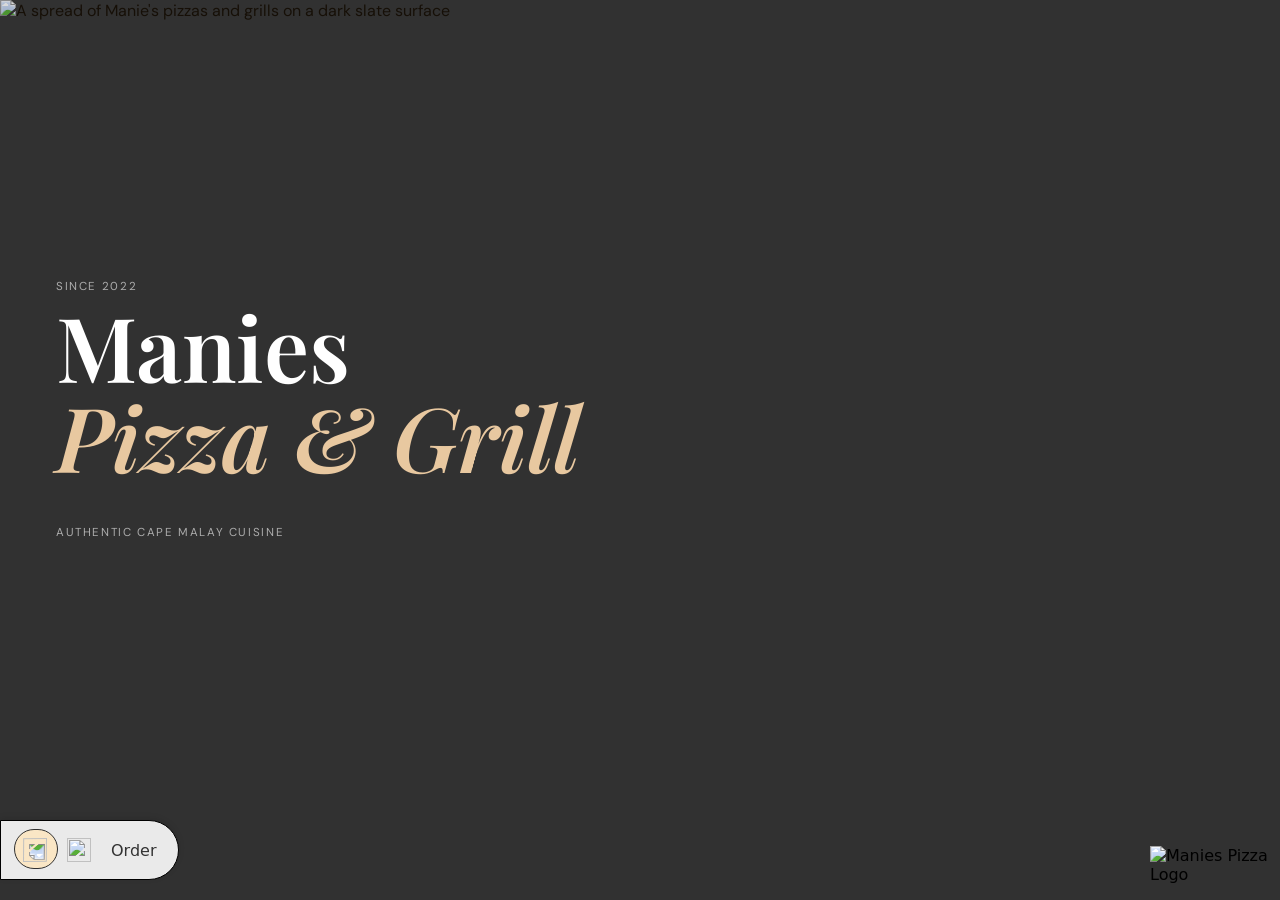
==== index.html @ 865fe5e3 "baseline: manies site as received (demo state)" ====
<!DOCTYPE html>
<html lang="en">
<!-- 
    Handcrafted with pure vanilla HTML, CSS, and JS. 
    No build steps. No dependencies. Infinite shelf-life.
    Engineered by themetics - https://themeticus.github.io/fengui/
-->
<head>
    <meta charset="UTF-8" />
    <meta name="viewport" content="width=device-width, initial-scale=1.0" />
    <link rel="manifest" href="/manifest.json">
    <meta name="theme-color" content="#313131">
    <title>Manies Pizza</title>
    <script src="https://cdnjs.cloudflare.com/ajax/libs/gsap/3.12.0/gsap.min.js"></script>
    <link rel="preconnect" href="https://fonts.googleapis.com">
    <link rel="preconnect" href="https://fonts.gstatic.com" crossorigin>
    <link href="https://fonts.googleapis.com/css2?family=Playfair+Display:ital,wght@0,400;0,600;1,400&family=DM+Sans:wght@300;400;500&display=swap" rel="stylesheet">
    <style>

        body, html {
            cursor: url("data:image/svg+xml,%3Csvg xmlns='http://www.w3.org/2000/svg' width='32' height='32' viewBox='0 0 32 32'%3E%3Ccircle cx='16' cy='16' r='12' fill='none' stroke='%23000000' stroke-width='3'/%3E%3C/svg%3E") 16 16, auto;
        }

        a, button, .nav-trigger, .nav-link, input, select, textarea, [role="button"] {
            cursor: url("data:image/svg+xml,%3Csvg xmlns='http://www.w3.org/2000/svg' width='32' height='32' viewBox='0 0 32 32'%3E%3Ccircle cx='16' cy='16' r='12' fill='%23000000'/%3E%3C/svg%3E") 16 16, pointer;
        }

        *,
        *::before,
        *::after {
            box-sizing: border-box;
            margin: 0;
            padding: 0;
            -webkit-tap-highlight-color: transparent;
            -webkit-touch-callout: none;
            -webkit-user-select: none;
            -khtml-user-select: none;
            -moz-user-select: none;
            -ms-user-select: none;
            user-select: none;
            outline: none !important;
        }

        html {
            background-size: cover;
            background-position: center;
        }

        body,
        html {
            width: 100%;
            height: 100%;
            overflow: hidden;
            font-family: system-ui;
            margin: 0;
            padding: 0;
            background-image: url(img/placeholder.jpg);
            background-repeat: round;
        }

        .view {
            position: absolute;
            top: 0;
            left: 0;
            width: 100%;
            height: 100%;
            background: #313131;
            padding: 0rem;
            overflow-y: auto;
        }


        nav {
            position: fixed;
            bottom: 0;
            left: 0;
            max-width: fit-content;
            height: 60px;
            display: flex;
            justify-content: space-around;
            align-items: center;
            gap: 0px;
            padding: 0 12px;
            background: rgba(255, 255, 255, 0.9);
            backdrop-filter: blur(4px);
            box-shadow: 0 -2px 6px rgba(0, 0, 0, 0.1);
            border-radius: 0px 30px 30px 0;
            margin-bottom: 20px;
            border: 1px solid black;
        }

        .filler {
            padding-bottom: 500px;
        }

        .pill {
            position: absolute;
            bottom: 10px;
            height: 40px;
            border: 1px solid #313131;
            border-radius: 22px;
            transition: left 0.3s, width 0.3s;
            background-color: #fae6c5;
        }

        .tab {
            position: relative;
            z-index: 1;
            flex: 1;
            height: 44px;
            display: flex;
            align-items: center;
            justify-content: center;
            text-align: center;
            cursor: pointer;
            color: #333;
            font-size: 1rem;
            font-weight: 500;
            padding: 0 10px;
        }

        .dim {
            position: absolute;
            top: 0;
            left: 0;
            width: 100%;
            height: 100%;
            background: rgba(0, 0, 0, 0.3);
            pointer-events: none;
            opacity: 0;
        }

        .header img {
            height: auto;
            transition: all 0.3s ease;
        }

        .sticky-header {
            position: fixed;
            top: 0;
            left: 0;
            right: 0;
            z-index: 1000;
            background: linear-gradient(9deg, #2f2f2f, #323232);
            padding: 10px 20px;
            display: flex;
            align-items: center;
            gap: 20px;
            box-shadow: 0 2px 10px rgba(0, 0, 0, 0.3);
            transform: translateY(-100%);
            transition: transform 0.3s ease;
        }

        .sticky-header.visible {
            transform: translateY(0);
            background-image: url(/img/logo.jpg);
            background-size: 140px;
            background-repeat: no-repeat;
            background-color: #313131;
            background-position: 0px 0px;
        }

        .sticky-header img {
            width: 100px;
            height: auto;
        }

        .sticky-categories {
            display: flex;
            gap: 1rem;
            flex: 1;
            overflow-x: auto;
            scroll-snap-type: x mandatory;
            -webkit-overflow-scrolling: touch;
        }

        .sticky-categories::-webkit-scrollbar {
            display: none;
        }

        .menu-section {
            padding: 0 1rem 1rem;
            transition: padding-top 0.3s ease;
        }

        .menu-section.with-sticky {
            padding-top: 100px;
        }

        .categories::-webkit-scrollbar {
            display: none;
        }

        .categories {
            scroll-snap-type: x mandatory;
            -webkit-overflow-scrolling: touch;
            position: sticky;
            top: 0;
            z-index: 999;
            will-change: transform;
        }

        .menu-section.sticky-active .categories {
            top: 0px; 
        }

        .items {
            display: none;
        }

        .items.active {
            display: grid;
            grid-template-columns: 1fr;
            gap: 10px;
        }

        @media screen and (min-width: 768px) {
            .items.active {
                grid-template-columns: repeat(2, 1fr);
                gap: 30px;
            }
        }

        @media screen and (min-width: 1400px) {
            .items.active {
                grid-template-columns: repeat(3, 1fr);
                gap: 30px;
            }
        }

        .item {
            background: #f8f9fa;
            border-radius: 15px;
            padding: 20px;
            margin-bottom: 15px;
            transition: all 0.3s ease;
            min-height: 70vh;
            position: relative;
        }

        .price-connector {
            position: absolute;
            top: 0;
            left: 0;
            width: 100%;
            height: 100%;
            pointer-events: none;
            z-index: 10;
            overflow: visible;
        }
        .connector-path-bg {
            fill: none;
            stroke: #ffffff;
            stroke-width: 4;
            stroke-linecap: butt;
        }
        .connector-path {
            fill: none;
            stroke: #2f2f2f;
            stroke-width: 2;
            stroke-dasharray: 3, 0;
            stroke-linecap: butt;
        }

        .item:hover {
            border-color: #b2a893;
            transform: translateY(-2px);
            box-shadow: 0 8px 16px rgba(0, 0, 0, 0.1);
        }

        .item-name {
            font-weight: lighter;
            font-size: 2em;
            background: black;
            color: white;
            max-width: fit-content;
            padding: 0.2rem .5rem;
            border-radius: 0;
            /* opacity: .8; */
            letter-spacing: 3px;
            font-family: var(--f-display);
            display: inline;
        }

        .highlight {
            background: white;
            font-family: var(--f-body);
            font-weight: lighter;
        }

        .item-desc {
            font-size: 1.6em;
            margin-bottom: 15px;
            line-height: 1.3;
            max-width: fit-content;
            color: black;
            /* opacity: .8; */
            padding: 0.3rem;
            font-weight: 200;
        }

        .item-prices {
            display: flex;
            gap: 2px;
            flex-wrap: wrap;
            margin-bottom: 15px;
            align-items: flex-end;
        }

        .price-btn {
            border: 1px solid black;
            background: white;
            cursor: pointer;
            transition: all 0.2s ease;
            display: flex;
            align-items: center;
            justify-content: center;
            font-weight: normal;
            color: black;
            box-shadow: 0 2px 8px rgba(0, 0, 0, 0.08);
        }

        .price-btn:hover {
            border-color: #999;
            box-shadow: 0 4px 12px rgba(0, 0, 0, 0.15);
        }

        .price-btn.selected {
            background: black;
            color: white;
            border-color: white;
        }

        .pizza-s {
            width: 60px;
            height: 60px;
            border-radius: 50%;
            font-size: 12px;
        }

        .pizza-m {
            width: 75px;
            height: 75px;
            border-radius: 50%;
            font-size: 14px;
        }

        .pizza-l {
            width: 85px;
            height: 85px;
            border-radius: 50%;
            font-size: 16px;
        }

        .bread-mini {
            width: 70px;
            height: 42px;
            border-radius: 15px;
            font-size: 12px;
        }

        .bread-meg {
            width: 90px;
            height: 50px;
            border-radius: 15px;
            font-size: 14px;
        }

        .size-standard {
            padding: 8px 12px;
            border-radius: 20px;
            font-size: 1.2rem;
        }

        .size-label {
            display: block;
            font-size: .6rem;
            opacity: 0.9;
        }

        .price-label {
            display: block;
            font-size: 1.2rem;
            margin-top: 1px;
            font-weight: bold;
        }

        .add-btn {
            background: #e93831;
            color: #fee7cb;
            border: none;
            width: fit-content;
            border-radius: 50px;
            font-size: 1.8rem;
            font-weight: 800;
            cursor: pointer;
            transition: all 0.3s ease;
            display: flex;
            align-items: center;
            justify-content: center;
            border: 2px solid #fff;
            text-align: center;
            padding: 0.25rem .6rem;
            margin: 3rem 0 0 0;
        }

        .add-btn:hover {
            box-shadow: 0 6px 12px rgba(16, 172, 132, 0.3);
            transform: scale(1) rotate(90deg);
        }

        .cart {
            position: fixed;
            bottom: 80px;
            right: 20px;
            color: white;
            z-index: 1000;
            max-width: max-content;
            transition: all 0.3s ease;
            display: none;
            bottom: 115px;
            right: 10px;
        }

        .cart.has-items {
            display: block;
        }

        .cart-toggle {
            background: white;
            color: white;
            width: 60px;
            height: 60px;
            border-radius: 50%;
            display: flex;
            align-items: center;
            justify-content: center;
            cursor: pointer;
            transition: all 0.3s ease;
            font-size: 1.4rem;
            font-weight: bold;
            box-shadow: 0 8px 25px rgba(0, 0, 0, 0.3);
            border: 2px solid black;
            position: absolute;
            top: -60px;
            right: 0px;
        }

        .cart-toggle::before {
            content: '';
            position: absolute;
            border-radius: 50%;
            padding: 2px;
            background: white;
            mask: linear-gradient(#fff 0 0) content-box, linear-gradient(#fff 0 0);
            mask-composite: subtract;
        }

        .cart-toggle:hover {
            background: white;
            transform: translateY(-2px);
            box-shadow: 0 12px 35px rgba(0, 0, 0, 0.4);
        }

        .cart-count {
            position: absolute;
            top: -8px;
            right: -8px;
            background: #e74c3c;
            color: white;
            border-radius: 50%;
            width: 24px;
            height: 24px;
            font-size: 0.8rem;
            display: flex;
            align-items: center;
            justify-content: center;
            font-weight: 600;
            box-shadow: 0 2px 8px rgba(231, 76, 60, 0.4);
            border: 1px solid white;
        }

        .cart-summary {
            background: white;
            color: black;
            backdrop-filter: blur(10px);
            border-radius: 15px 15px 0 0;
            border: 0px solid black;
            max-height: 0px;
            overflow: scroll;
            transition: all 0.3s ease;
            margin-bottom: -1px;
            padding-top: 0px;
        }

        .cart.show-items .cart-summary {
            max-height: 185px;
            padding: 20px;
            border: 2px solid black;
        }

        .cart-store {
            background-color: #747373;
            padding: 1rem;
        }

        .cart-bottom {
            background: linear-gradient(135deg, #313131, #404040);
            border-radius: 0 0 15px 15px;
            border: 1px solid rgba(255, 255, 255, 0.1);
            border-top: none;
            padding: 14px 20px;
            display: flex;
            flex-direction: row;
            align-items: center;
            justify-content: space-between;
            gap: 0;
            box-shadow: 0 8px 25px rgba(0, 0, 0, 0.3);
        }

        .cart-total {
            display: flex;
            flex-direction: column;
            gap: 0;
            margin: 0;
            font-style: normal;
            line-height: 1;
        }

        .cart-total-label {
            font-size: 0.65rem;
            font-weight: 400;
            letter-spacing: 0.12em;
            text-transform: uppercase;
            color: rgba(255, 255, 255, 0.45);
        }

        .cart-total-amount {
            font-size: 2.2rem;
            font-weight: 200;
            color: #fff;
            letter-spacing: -0.02em;
            line-height: 1;
        }

        .cart-total-currency {
            font-size: 1rem;
            font-weight: 300;
            vertical-align: super;
            margin-right: 2px;
            color: rgba(255,255,255,0.6);
        }

        .whatsapp-btn {
            display: flex;
            align-items: center;
            gap: 10px;
            background: #27ae60;
            color: #000;
            border: none;
            border-radius: 30px;
            padding: 10px 22px 10px 16px;
            font-size: 1.2rem;
            font-weight: 500;
            cursor: pointer;
            transition: all 0.25s ease;
            letter-spacing: 0.01em;
            white-space: nowrap;
            border: 2px solid white;
            font-family: var(--f-body);
        }

        .whatsapp-btn img {
            width: 22px;
            height: 22px;
            flex-shrink: 0;
        }

        .whatsapp-btn:hover {
            background: #51ff92;
            transform: translateY(-2px);
        }

        .wa-via-text {
            display: none;
        }

        .notes {
            font-size: 0.8em;
            background: #ffc107;
            color: black;
            font-style: normal;
            width: max-content;
            padding: 5px 20px;
            border-radius: 30px;
            display: block;
            margin-bottom: 15px;
            border: 2px solid white;
        }

        .empty-cart {
            text-align: center;
            opacity: 0.7;
            font-style: italic;
        }

        .cover {
            position: fixed;
            top: 0;
            left: 0;
            width: 100%;
            height: 100%;
            background: rgba(255, 255, 255, 0.8);
            z-index: -1;
        }

        .overflow {
            height: 100vh;
            background-color: #313131;
            background: url(img/placeholder.jpg);
            background-size: contain;

            @media screen and (max-width: 768px) {
                background-size: cover;
            }
        }

        .denomination {
            text-transform: uppercase;
            font-size: 12px;
        }

        #total-amount {
            font-size: 2rem;
            font-weight: lighter;
        }

        .cart-item {
            display: flex;
            justify-content: space-between;
            align-items: center;
            padding: 5px 0;
            border-bottom: 1px solid #eee;
            gap: 12px;
        }

        .cart-item span:first-child {
            flex: 1;
            min-width: 0;
            font-family: var(--f-body);
        }

        .cart-item span:last-child {
            flex-shrink: 0;
            white-space: nowrap;
            font-family: var(--f-body);
        }

        .cart-added-feedback {
            position: fixed;
            left: -160px;
            bottom: 127px;
            background: #27ae60;
            color: #000;
            font-size: 1.2rem;
            font-weight: 500;
            padding: 10px 20px;
            border-radius: 999px;
            box-shadow: 0 4px 14px rgba(0,0,0,0.18);
            z-index: 9999;
            transition: left 0.35s cubic-bezier(0.34, 1.56, 0.64, 1), opacity 0.3s ease;
            opacity: 0;
            pointer-events: none;
            border: 2px solid white;
        }

        .cart-added-feedback.show {
            left: 20px;
            opacity: 1;
        }

        .category-btn[data-category="Steak"].active,
        .category-btn[data-category="Steak"]:hover,
        .category-btn[data-category="Meat"].active,
        .category-btn[data-category="Meat"]:hover,
        .category-btn[data-category="Gourmet"].active,
        .category-btn[data-category="Gourmet"]:hover    { background: #ad5553; color: #fff; }

        .category-btn[data-category="Chicken"].active,
        .category-btn[data-category="Chicken"]:hover    { background: #d3cf75; color: #1a1a1a; }

        .category-btn[data-category="Seafood"].active,
        .category-btn[data-category="Seafood"]:hover    { background: #4262ab; color: #fff; }

        .category-btn[data-category="Vegetarian"].active,
        .category-btn[data-category="Vegetarian"]:hover { background: #5b8472; color: #fff; }

        .category-btn[data-category="Burgers"].active,
        .category-btn[data-category="Burgers"]:hover    { background: #2c2e39; color: #fff; }

        .category-btn[data-category="Pastas"].active,
        .category-btn[data-category="Pastas"]:hover     { background: #2c2e39; color: #fff; }

        .category-btn[data-category="Grills"].active,
        .category-btn[data-category="Grills"]:hover     { background: #2c2e39; color: #fff; }

        .category-btn[data-category="Sides"].active,
        .category-btn[data-category="Sides"]:hover,
        .category-btn[data-category="Milkshakes"].active,
        .category-btn[data-category="Milkshakes"]:hover,
        .category-btn[data-category="Desserts"].active,
        .category-btn[data-category="Desserts"]:hover   { background: #2c2e39; color: #fff; }
        .category-btn {
            border: 1px solid;
        }
        .thumb-size {
            width: 24px;
            height: 24px;
        }

        .thumb-logo {
            position: fixed; 
            bottom: 1rem; 
            right: 10px; 
            cursor: pointer;
        }

        .spacious {
            background: #d9cfc4; 
            padding:2rem 1rem
        }
    </style>
</head>

<body>

    <div id="views">
        <section id="home" class="view filler"></section>
        <section id="services" class="view filler" style="display:none"></section>
        <section id="about" class="view filler" style="display:none"></section>
        <section id="menu" class="view filler spacious" style="display:none;"></section>
    </div>

    <div class="cart" id="cart">
        <div class="cart-toggle" id="cart-toggle" onclick="toggleCart()">
            <svg xmlns="http://www.w3.org/2000/svg" width="40px" height="40px" viewBox="0 0 30 30" style="margin: 5px 0 0 8px;">
                <path d="M6.665 9.068l-3.665-1.66v14l3.665 2.592 14.335-2.155v-14.845l-14.335 2.068zm-1.665 1.441l1 .453v10.118l-1-.707v-9.864zm14 9.615l-11 1.653v-10.881l11-1.587v10.815zm-2-15.833l-.001 1.749c0 .246-.18.455-.423.492-.303.045-.576-.19-.576-.495v-1.746c.001-.691-.231-1.304-.653-1.726-.368-.37-.847-.565-1.384-.565-1.547 0-2.96 1.558-2.963 3.268v1.681c0 .247-.181.457-.425.494-.302.046-.575-.189-.575-.494l.001-1.683c.004-2.261 1.866-4.266 3.962-4.266 1.717 0 3.039 1.387 3.037 3.291zm-9.999 2.209v-2.235c.004-2.26 1.866-4.265 3.962-4.265.492 0 .944.125 1.35.332-.423.17-.822.4-1.188.683l-.162-.015c-1.547 0-2.961 1.558-2.963 3.268v2.232c0 .248-.182.458-.427.494-.3.045-.572-.187-.572-.494z"></path>
            </svg>
            <span class="cart-count" id="cart-count">0</span>
        </div>
        <div id="cart-items" class="cart-summary">
            <div class="empty-cart">Your cart is empty</div>
        </div>
        <div class="cart-store">
            <input type="radio" id="store1" name="store" value="27628859986" checked>&nbsp;<label for="store1">Grassy Park</label>&nbsp;&nbsp; 
            <input type="radio" id="store2" name="store" value="27616202816">&nbsp;<label for="store2">Rondebosch East</label>
        </div>
        <div class="cart-bottom" id="cart-bottom">
            <div id="cart-total" class="cart-total">
                <span class="cart-total-label">Total</span>
                <div class="cart-total-amount">
                    <span class="cart-total-currency">R</span><span id="total-amount">0</span>
                </div>
            </div>
            &nbsp;&nbsp;<button id="whatsapp-btn" class="whatsapp-btn"><img src="img/wa.svg" alt="" />Order</button>
        </div>
    </div>

    <div class="dim" id="dim"></div>

    <div class="logo-left">
        <img src="img/logo-trans.png" alt="Manies Pizza Logo" width="120px" height="auto" class="thumb-logo" onclick="showView('about', null); if(cartVisible){toggleCart()}">
    </div>
    <nav>
        <div class="pill" id="pill"></div>
        <div class="tab active" data-view="home"><img src="img/pizza_1.svg" class="thumb-size" style="transform: rotate3d(1, 1, 15, 180deg);" /></div>
        <div class="tab" data-view="menu"><img src="img/res-menu.svg" class="thumb-size" /></div>
        <div class="tab" data-view="services">Order</div>
    </nav>

    <script>

        const tabs = document.querySelectorAll('.tab');
        const pill = document.getElementById('pill');
        const dim = document.getElementById('dim');
        const views = document.querySelectorAll('.view');

        function updatePill(el) {
            const r = el.getBoundingClientRect();
            pill.style.width = r.width + 'px';
            pill.style.left = r.left + 'px';
        }

        function showView(name, tabEl) {

            if (tabEl) {
                tabs.forEach(t => t.classList.remove('active'));
                tabEl.classList.add('active');
                updatePill(tabEl);
                if(cartVisible) {
                    toggleCart()
                }
            } else {
                tabs.forEach(t => t.classList.remove('active'));
                pill.style.width = '0px';
            }

            gsap.to(dim, { opacity: 1, duration: 0.3 });

            setTimeout(() => {
                views.forEach(v => {
                    if (v.id === name) {
                        v.style.display = 'block';
                        gsap.fromTo(v, { y: '100%' }, { y: '0%', duration: 0.5, ease: 'power2.out' });
                    } else {
                        gsap.to(v, { y: '100%', duration: 0.5, ease: 'power2.in', onComplete: () => v.style.display = 'none' });
                    }
                });
                gsap.to(dim, { opacity: 0, duration: 0.3, delay: 0.5 });
                gsap.to(tabEl, { scale: 1, duration: 0.3, delay: 0.5 });
            }, 300);
        }
        
        tabs.forEach(tab => {
            tab.addEventListener('click', () => {
                showView(tab.dataset.view, tab);
            });
        });

        window.addEventListener('load', () => {
            const active = document.querySelector('.tab.active');
            updatePill(active);
        });

        window.addEventListener('resize', () => {
            const active = document.querySelector('.tab.active');
            updatePill(active);
        });

        async function loadFragment(viewId) {
            const response = await fetch(`fragments/${viewId}.html`);
            const html = await response.text();
            document.getElementById(viewId).innerHTML = html;
            if (viewId === 'services' && typeof initServices === 'function') {
                initServices();
            }
            if (viewId === 'menu' && typeof initMenu === 'function') {
                initMenu();
            }
        }

        ['home', 'services', 'about', 'menu'].forEach(loadFragment);

    </script>
    <script src="services.js"></script>
    
</body>
</html>
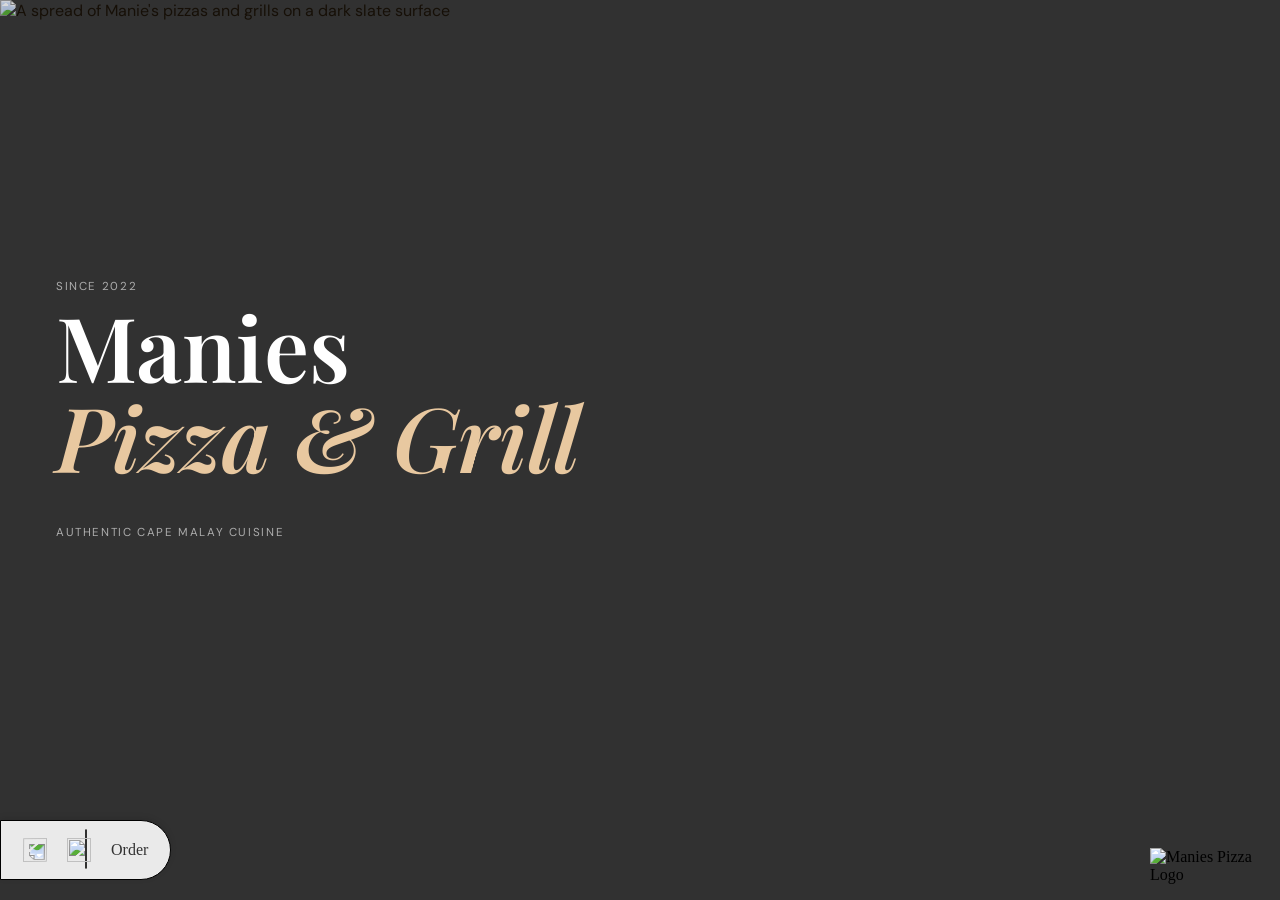
==== commit 7b2d0c41: "restructure: single menu.json source, modular js, consolidated css - data/menu.json is the single so" ====
--- a/index.html
+++ b/index.html
@@ -1,858 +1,61 @@
 <!DOCTYPE html>
 <html lang="en">
-<!-- 
-    Handcrafted with pure vanilla HTML, CSS, and JS. 
-    No build steps. No dependencies. Infinite shelf-life.
-    Engineered by themetics - https://themeticus.github.io/fengui/
--->
 <head>
-    <meta charset="UTF-8" />
-    <meta name="viewport" content="width=device-width, initial-scale=1.0" />
-    <link rel="manifest" href="/manifest.json">
-    <meta name="theme-color" content="#313131">
-    <title>Manies Pizza</title>
-    <script src="https://cdnjs.cloudflare.com/ajax/libs/gsap/3.12.0/gsap.min.js"></script>
-    <link rel="preconnect" href="https://fonts.googleapis.com">
-    <link rel="preconnect" href="https://fonts.gstatic.com" crossorigin>
-    <link href="https://fonts.googleapis.com/css2?family=Playfair+Display:ital,wght@0,400;0,600;1,400&family=DM+Sans:wght@300;400;500&display=swap" rel="stylesheet">
-    <style>
+  <meta charset="UTF-8" />
+  <meta name="viewport" content="width=device-width, initial-scale=1.0" />
+  <link rel="manifest" href="/manifest.json" />
+  <meta name="theme-color" content="#313131" />
+  <title>Manies Pizza</title>
+  <script src="https://cdnjs.cloudflare.com/ajax/libs/gsap/3.12.0/gsap.min.js"></script>
+  <link rel="preconnect" href="https://fonts.googleapis.com" />
+  <link rel="preconnect" href="https://fonts.gstatic.com" crossorigin />
+  <link href="https://fonts.googleapis.com/css2?family=Playfair+Display:ital,wght@0,400;0,600;1,400&family=DM+Sans:wght@300;400;500&display=swap" rel="stylesheet" />
+  <link rel="stylesheet" href="css/site.css" />
+</head>
+<body>
+  <div id="views">
+    <section id="home" class="view"></section>
+    <section id="services" class="view" style="display:none"></section>
+    <section id="about" class="view" style="display:none"></section>
+    <section id="menu" class="view spacious" style="display:none"></section>
+  </div>
 
-        body, html {
-            cursor: url("data:image/svg+xml,%3Csvg xmlns='http://www.w3.org/2000/svg' width='32' height='32' viewBox='0 0 32 32'%3E%3Ccircle cx='16' cy='16' r='12' fill='none' stroke='%23000000' stroke-width='3'/%3E%3C/svg%3E") 16 16, auto;
-        }
+  <div class="cart" id="cart">
+    <div class="cart-toggle" id="cart-toggle">
+      <svg xmlns="http://www.w3.org/2000/svg" width="40" height="40" viewBox="0 0 30 30" style="margin: 5px 0 0 8px;">
+        <path d="M6.665 9.068l-3.665-1.66v14l3.665 2.592 14.335-2.155v-14.845l-14.335 2.068zm-1.665 1.441l1 .453v10.118l-1-.707v-9.864zm14 9.615l-11 1.653v-10.881l11-1.587v10.815zm-2-15.833l-.001 1.749c0 .246-.18.455-.423.492-.303.045-.576-.19-.576-.495v-1.746c.001-.691-.231-1.304-.653-1.726-.368-.37-.847-.565-1.384-.565-1.547 0-2.96 1.558-2.963 3.268v1.681c0 .247-.181.457-.425.494-.302.046-.575-.189-.575-.494l.001-1.683c.004-2.261 1.866-4.266 3.962-4.266 1.717 0 3.039 1.387 3.037 3.291zm-9.999 2.209v-2.235c.004-2.26 1.866-4.265 3.962-4.265.492 0 .944.125 1.35.332-.423.17-.822.4-1.188.683l-.162-.015c-1.547 0-2.961 1.558-2.963 3.268v2.232c0 .248-.182.458-.427.494-.3.045-.572-.187-.572-.494z"></path>
+      </svg>
+      <span class="cart-count" id="cart-count">0</span>
+    </div>
+    <div id="cart-items" class="cart-summary">
+      <div class="empty-cart">Your cart is empty</div>
+    </div>
+    <div class="cart-store">
+      <input type="radio" id="store1" name="store" value="27628859986" checked /><label for="store1">Grassy Park</label>
+      <input type="radio" id="store2" name="store" value="27616202816" /><label for="store2">Rondebosch East</label>
+    </div>
+    <div class="cart-bottom" id="cart-bottom">
+      <div class="cart-total">
+        <span class="cart-total-label">Total</span>
+        <div class="cart-total-amount">
+          <span class="cart-total-currency">R</span><span id="total-amount">0</span>
+        </div>
+      </div>
+      <button id="whatsapp-btn" class="whatsapp-btn"><img src="img/wa.svg" alt="" />Order</button>
+    </div>
+  </div>
 
-        a, button, .nav-trigger, .nav-link, input, select, textarea, [role="button"] {
-            cursor: url("data:image/svg+xml,%3Csvg xmlns='http://www.w3.org/2000/svg' width='32' height='32' viewBox='0 0 32 32'%3E%3Ccircle cx='16' cy='16' r='12' fill='%23000000'/%3E%3C/svg%3E") 16 16, pointer;
-        }
+  <div class="dim" id="dim"></div>
 
-        *,
-        *::before,
-        *::after {
-            box-sizing: border-box;
-            margin: 0;
-            padding: 0;
-            -webkit-tap-highlight-color: transparent;
-            -webkit-touch-callout: none;
-            -webkit-user-select: none;
-            -khtml-user-select: none;
-            -moz-user-select: none;
-            -ms-user-select: none;
-            user-select: none;
-            outline: none !important;
-        }
+  <img src="img/logo-trans.png" alt="Manies Pizza Logo" class="thumb-logo" id="thumb-logo" width="120" />
 
-        html {
-            background-size: cover;
-            background-position: center;
-        }
+  <nav>
+    <div class="pill" id="pill"></div>
+    <div class="tab active" data-view="home"><img src="img/pizza_1.svg" class="thumb-size" style="transform: rotate3d(1, 1, 15, 180deg);" /></div>
+    <div class="tab" data-view="menu"><img src="img/res-menu.svg" class="thumb-size" /></div>
+    <div class="tab" data-view="services">Order</div>
+  </nav>
 
-        body,
-        html {
-            width: 100%;
-            height: 100%;
-            overflow: hidden;
-            font-family: system-ui;
-            margin: 0;
-            padding: 0;
-            background-image: url(img/placeholder.jpg);
-            background-repeat: round;
-        }
-
-        .view {
-            position: absolute;
-            top: 0;
-            left: 0;
-            width: 100%;
-            height: 100%;
-            background: #313131;
-            padding: 0rem;
-            overflow-y: auto;
-        }
-
-
-        nav {
-            position: fixed;
-            bottom: 0;
-            left: 0;
-            max-width: fit-content;
-            height: 60px;
-            display: flex;
-            justify-content: space-around;
-            align-items: center;
-            gap: 0px;
-            padding: 0 12px;
-            background: rgba(255, 255, 255, 0.9);
-            backdrop-filter: blur(4px);
-            box-shadow: 0 -2px 6px rgba(0, 0, 0, 0.1);
-            border-radius: 0px 30px 30px 0;
-            margin-bottom: 20px;
-            border: 1px solid black;
-        }
-
-        .filler {
-            padding-bottom: 500px;
-        }
-
-        .pill {
-            position: absolute;
-            bottom: 10px;
-            height: 40px;
-            border: 1px solid #313131;
-            border-radius: 22px;
-            transition: left 0.3s, width 0.3s;
-            background-color: #fae6c5;
-        }
-
-        .tab {
-            position: relative;
-            z-index: 1;
-            flex: 1;
-            height: 44px;
-            display: flex;
-            align-items: center;
-            justify-content: center;
-            text-align: center;
-            cursor: pointer;
-            color: #333;
-            font-size: 1rem;
-            font-weight: 500;
-            padding: 0 10px;
-        }
-
-        .dim {
-            position: absolute;
-            top: 0;
-            left: 0;
-            width: 100%;
-            height: 100%;
-            background: rgba(0, 0, 0, 0.3);
-            pointer-events: none;
-            opacity: 0;
-        }
-
-        .header img {
-            height: auto;
-            transition: all 0.3s ease;
-        }
-
-        .sticky-header {
-            position: fixed;
-            top: 0;
-            left: 0;
-            right: 0;
-            z-index: 1000;
-            background: linear-gradient(9deg, #2f2f2f, #323232);
-            padding: 10px 20px;
-            display: flex;
-            align-items: center;
-            gap: 20px;
-            box-shadow: 0 2px 10px rgba(0, 0, 0, 0.3);
-            transform: translateY(-100%);
-            transition: transform 0.3s ease;
-        }
-
-        .sticky-header.visible {
-            transform: translateY(0);
-            background-image: url(/img/logo.jpg);
-            background-size: 140px;
-            background-repeat: no-repeat;
-            background-color: #313131;
-            background-position: 0px 0px;
-        }
-
-        .sticky-header img {
-            width: 100px;
-            height: auto;
-        }
-
-        .sticky-categories {
-            display: flex;
-            gap: 1rem;
-            flex: 1;
-            overflow-x: auto;
-            scroll-snap-type: x mandatory;
-            -webkit-overflow-scrolling: touch;
-        }
-
-        .sticky-categories::-webkit-scrollbar {
-            display: none;
-        }
-
-        .menu-section {
-            padding: 0 1rem 1rem;
-            transition: padding-top 0.3s ease;
-        }
-
-        .menu-section.with-sticky {
-            padding-top: 100px;
-        }
-
-        .categories::-webkit-scrollbar {
-            display: none;
-        }
-
-        .categories {
-            scroll-snap-type: x mandatory;
-            -webkit-overflow-scrolling: touch;
-            position: sticky;
-            top: 0;
-            z-index: 999;
-            will-change: transform;
-        }
-
-        .menu-section.sticky-active .categories {
-            top: 0px; 
-        }
-
-        .items {
-            display: none;
-        }
-
-        .items.active {
-            display: grid;
-            grid-template-columns: 1fr;
-            gap: 10px;
-        }
-
-        @media screen and (min-width: 768px) {
-            .items.active {
-                grid-template-columns: repeat(2, 1fr);
-                gap: 30px;
-            }
-        }
-
-        @media screen and (min-width: 1400px) {
-            .items.active {
-                grid-template-columns: repeat(3, 1fr);
-                gap: 30px;
-            }
-        }
-
-        .item {
-            background: #f8f9fa;
-            border-radius: 15px;
-            padding: 20px;
-            margin-bottom: 15px;
-            transition: all 0.3s ease;
-            min-height: 70vh;
-            position: relative;
-        }
-
-        .price-connector {
-            position: absolute;
-            top: 0;
-            left: 0;
-            width: 100%;
-            height: 100%;
-            pointer-events: none;
-            z-index: 10;
-            overflow: visible;
-        }
-        .connector-path-bg {
-            fill: none;
-            stroke: #ffffff;
-            stroke-width: 4;
-            stroke-linecap: butt;
-        }
-        .connector-path {
-            fill: none;
-            stroke: #2f2f2f;
-            stroke-width: 2;
-            stroke-dasharray: 3, 0;
-            stroke-linecap: butt;
-        }
-
-        .item:hover {
-            border-color: #b2a893;
-            transform: translateY(-2px);
-            box-shadow: 0 8px 16px rgba(0, 0, 0, 0.1);
-        }
-
-        .item-name {
-            font-weight: lighter;
-            font-size: 2em;
-            background: black;
-            color: white;
-            max-width: fit-content;
-            padding: 0.2rem .5rem;
-            border-radius: 0;
-            /* opacity: .8; */
-            letter-spacing: 3px;
-            font-family: var(--f-display);
-            display: inline;
-        }
-
-        .highlight {
-            background: white;
-            font-family: var(--f-body);
-            font-weight: lighter;
-        }
-
-        .item-desc {
-            font-size: 1.6em;
-            margin-bottom: 15px;
-            line-height: 1.3;
-            max-width: fit-content;
-            color: black;
-            /* opacity: .8; */
-            padding: 0.3rem;
-            font-weight: 200;
-        }
-
-        .item-prices {
-            display: flex;
-            gap: 2px;
-            flex-wrap: wrap;
-            margin-bottom: 15px;
-            align-items: flex-end;
-        }
-
-        .price-btn {
-            border: 1px solid black;
-            background: white;
-            cursor: pointer;
-            transition: all 0.2s ease;
-            display: flex;
-            align-items: center;
-            justify-content: center;
-            font-weight: normal;
-            color: black;
-            box-shadow: 0 2px 8px rgba(0, 0, 0, 0.08);
-        }
-
-        .price-btn:hover {
-            border-color: #999;
-            box-shadow: 0 4px 12px rgba(0, 0, 0, 0.15);
-        }
-
-        .price-btn.selected {
-            background: black;
-            color: white;
-            border-color: white;
-        }
-
-        .pizza-s {
-            width: 60px;
-            height: 60px;
-            border-radius: 50%;
-            font-size: 12px;
-        }
-
-        .pizza-m {
-            width: 75px;
-            height: 75px;
-            border-radius: 50%;
-            font-size: 14px;
-        }
-
-        .pizza-l {
-            width: 85px;
-            height: 85px;
-            border-radius: 50%;
-            font-size: 16px;
-        }
-
-        .bread-mini {
-            width: 70px;
-            height: 42px;
-            border-radius: 15px;
-            font-size: 12px;
-        }
-
-        .bread-meg {
-            width: 90px;
-            height: 50px;
-            border-radius: 15px;
-            font-size: 14px;
-        }
-
-        .size-standard {
-            padding: 8px 12px;
-            border-radius: 20px;
-            font-size: 1.2rem;
-        }
-
-        .size-label {
-            display: block;
-            font-size: .6rem;
-            opacity: 0.9;
-        }
-
-        .price-label {
-            display: block;
-            font-size: 1.2rem;
-            margin-top: 1px;
-            font-weight: bold;
-        }
-
-        .add-btn {
-            background: #e93831;
-            color: #fee7cb;
-            border: none;
-            width: fit-content;
-            border-radius: 50px;
-            font-size: 1.8rem;
-            font-weight: 800;
-            cursor: pointer;
-            transition: all 0.3s ease;
-            display: flex;
-            align-items: center;
-            justify-content: center;
-            border: 2px solid #fff;
-            text-align: center;
-            padding: 0.25rem .6rem;
-            margin: 3rem 0 0 0;
-        }
-
-        .add-btn:hover {
-            box-shadow: 0 6px 12px rgba(16, 172, 132, 0.3);
-            transform: scale(1) rotate(90deg);
-        }
-
-        .cart {
-            position: fixed;
-            bottom: 80px;
-            right: 20px;
-            color: white;
-            z-index: 1000;
-            max-width: max-content;
-            transition: all 0.3s ease;
-            display: none;
-            bottom: 115px;
-            right: 10px;
-        }
-
-        .cart.has-items {
-            display: block;
-        }
-
-        .cart-toggle {
-            background: white;
-            color: white;
-            width: 60px;
-            height: 60px;
-            border-radius: 50%;
-            display: flex;
-            align-items: center;
-            justify-content: center;
-            cursor: pointer;
-            transition: all 0.3s ease;
-            font-size: 1.4rem;
-            font-weight: bold;
-            box-shadow: 0 8px 25px rgba(0, 0, 0, 0.3);
-            border: 2px solid black;
-            position: absolute;
-            top: -60px;
-            right: 0px;
-        }
-
-        .cart-toggle::before {
-            content: '';
-            position: absolute;
-            border-radius: 50%;
-            padding: 2px;
-            background: white;
-            mask: linear-gradient(#fff 0 0) content-box, linear-gradient(#fff 0 0);
-            mask-composite: subtract;
-        }
-
-        .cart-toggle:hover {
-            background: white;
-            transform: translateY(-2px);
-            box-shadow: 0 12px 35px rgba(0, 0, 0, 0.4);
-        }
-
-        .cart-count {
-            position: absolute;
-            top: -8px;
-            right: -8px;
-            background: #e74c3c;
-            color: white;
-            border-radius: 50%;
-            width: 24px;
-            height: 24px;
-            font-size: 0.8rem;
-            display: flex;
-            align-items: center;
-            justify-content: center;
-            font-weight: 600;
-            box-shadow: 0 2px 8px rgba(231, 76, 60, 0.4);
-            border: 1px solid white;
-        }
-
-        .cart-summary {
-            background: white;
-            color: black;
-            backdrop-filter: blur(10px);
-            border-radius: 15px 15px 0 0;
-            border: 0px solid black;
-            max-height: 0px;
-            overflow: scroll;
-            transition: all 0.3s ease;
-            margin-bottom: -1px;
-            padding-top: 0px;
-        }
-
-        .cart.show-items .cart-summary {
-            max-height: 185px;
-            padding: 20px;
-            border: 2px solid black;
-        }
-
-        .cart-store {
-            background-color: #747373;
-            padding: 1rem;
-        }
-
-        .cart-bottom {
-            background: linear-gradient(135deg, #313131, #404040);
-            border-radius: 0 0 15px 15px;
-            border: 1px solid rgba(255, 255, 255, 0.1);
-            border-top: none;
-            padding: 14px 20px;
-            display: flex;
-            flex-direction: row;
-            align-items: center;
-            justify-content: space-between;
-            gap: 0;
-            box-shadow: 0 8px 25px rgba(0, 0, 0, 0.3);
-        }
-
-        .cart-total {
-            display: flex;
-            flex-direction: column;
-            gap: 0;
-            margin: 0;
-            font-style: normal;
-            line-height: 1;
-        }
-
-        .cart-total-label {
-            font-size: 0.65rem;
-            font-weight: 400;
-            letter-spacing: 0.12em;
-            text-transform: uppercase;
-            color: rgba(255, 255, 255, 0.45);
-        }
-
-        .cart-total-amount {
-            font-size: 2.2rem;
-            font-weight: 200;
-            color: #fff;
-            letter-spacing: -0.02em;
-            line-height: 1;
-        }
-
-        .cart-total-currency {
-            font-size: 1rem;
-            font-weight: 300;
-            vertical-align: super;
-            margin-right: 2px;
-            color: rgba(255,255,255,0.6);
-        }
-
-        .whatsapp-btn {
-            display: flex;
-            align-items: center;
-            gap: 10px;
-            background: #27ae60;
-            color: #000;
-            border: none;
-            border-radius: 30px;
-            padding: 10px 22px 10px 16px;
-            font-size: 1.2rem;
-            font-weight: 500;
-            cursor: pointer;
-            transition: all 0.25s ease;
-            letter-spacing: 0.01em;
-            white-space: nowrap;
-            border: 2px solid white;
-            font-family: var(--f-body);
-        }
-
-        .whatsapp-btn img {
-            width: 22px;
-            height: 22px;
-            flex-shrink: 0;
-        }
-
-        .whatsapp-btn:hover {
-            background: #51ff92;
-            transform: translateY(-2px);
-        }
-
-        .wa-via-text {
-            display: none;
-        }
-
-        .notes {
-            font-size: 0.8em;
-            background: #ffc107;
-            color: black;
-            font-style: normal;
-            width: max-content;
-            padding: 5px 20px;
-            border-radius: 30px;
-            display: block;
-            margin-bottom: 15px;
-            border: 2px solid white;
-        }
-
-        .empty-cart {
-            text-align: center;
-            opacity: 0.7;
-            font-style: italic;
-        }
-
-        .cover {
-            position: fixed;
-            top: 0;
-            left: 0;
-            width: 100%;
-            height: 100%;
-            background: rgba(255, 255, 255, 0.8);
-            z-index: -1;
-        }
-
-        .overflow {
-            height: 100vh;
-            background-color: #313131;
-            background: url(img/placeholder.jpg);
-            background-size: contain;
-
-            @media screen and (max-width: 768px) {
-                background-size: cover;
-            }
-        }
-
-        .denomination {
-            text-transform: uppercase;
-            font-size: 12px;
-        }
-
-        #total-amount {
-            font-size: 2rem;
-            font-weight: lighter;
-        }
-
-        .cart-item {
-            display: flex;
-            justify-content: space-between;
-            align-items: center;
-            padding: 5px 0;
-            border-bottom: 1px solid #eee;
-            gap: 12px;
-        }
-
-        .cart-item span:first-child {
-            flex: 1;
-            min-width: 0;
-            font-family: var(--f-body);
-        }
-
-        .cart-item span:last-child {
-            flex-shrink: 0;
-            white-space: nowrap;
-            font-family: var(--f-body);
-        }
-
-        .cart-added-feedback {
-            position: fixed;
-            left: -160px;
-            bottom: 127px;
-            background: #27ae60;
-            color: #000;
-            font-size: 1.2rem;
-            font-weight: 500;
-            padding: 10px 20px;
-            border-radius: 999px;
-            box-shadow: 0 4px 14px rgba(0,0,0,0.18);
-            z-index: 9999;
-            transition: left 0.35s cubic-bezier(0.34, 1.56, 0.64, 1), opacity 0.3s ease;
-            opacity: 0;
-            pointer-events: none;
-            border: 2px solid white;
-        }
-
-        .cart-added-feedback.show {
-            left: 20px;
-            opacity: 1;
-        }
-
-        .category-btn[data-category="Steak"].active,
-        .category-btn[data-category="Steak"]:hover,
-        .category-btn[data-category="Meat"].active,
-        .category-btn[data-category="Meat"]:hover,
-        .category-btn[data-category="Gourmet"].active,
-        .category-btn[data-category="Gourmet"]:hover    { background: #ad5553; color: #fff; }
-
-        .category-btn[data-category="Chicken"].active,
-        .category-btn[data-category="Chicken"]:hover    { background: #d3cf75; color: #1a1a1a; }
-
-        .category-btn[data-category="Seafood"].active,
-        .category-btn[data-category="Seafood"]:hover    { background: #4262ab; color: #fff; }
-
-        .category-btn[data-category="Vegetarian"].active,
-        .category-btn[data-category="Vegetarian"]:hover { background: #5b8472; color: #fff; }
-
-        .category-btn[data-category="Burgers"].active,
-        .category-btn[data-category="Burgers"]:hover    { background: #2c2e39; color: #fff; }
-
-        .category-btn[data-category="Pastas"].active,
-        .category-btn[data-category="Pastas"]:hover     { background: #2c2e39; color: #fff; }
-
-        .category-btn[data-category="Grills"].active,
-        .category-btn[data-category="Grills"]:hover     { background: #2c2e39; color: #fff; }
-
-        .category-btn[data-category="Sides"].active,
-        .category-btn[data-category="Sides"]:hover,
-        .category-btn[data-category="Milkshakes"].active,
-        .category-btn[data-category="Milkshakes"]:hover,
-        .category-btn[data-category="Desserts"].active,
-        .category-btn[data-category="Desserts"]:hover   { background: #2c2e39; color: #fff; }
-        .category-btn {
-            border: 1px solid;
-        }
-        .thumb-size {
-            width: 24px;
-            height: 24px;
-        }
-
-        .thumb-logo {
-            position: fixed; 
-            bottom: 1rem; 
-            right: 10px; 
-            cursor: pointer;
-        }
-
-        .spacious {
-            background: #d9cfc4; 
-            padding:2rem 1rem
-        }
-    </style>
-</head>
-
-<body>
-
-    <div id="views">
-        <section id="home" class="view filler"></section>
-        <section id="services" class="view filler" style="display:none"></section>
-        <section id="about" class="view filler" style="display:none"></section>
-        <section id="menu" class="view filler spacious" style="display:none;"></section>
-    </div>
-
-    <div class="cart" id="cart">
-        <div class="cart-toggle" id="cart-toggle" onclick="toggleCart()">
-            <svg xmlns="http://www.w3.org/2000/svg" width="40px" height="40px" viewBox="0 0 30 30" style="margin: 5px 0 0 8px;">
-                <path d="M6.665 9.068l-3.665-1.66v14l3.665 2.592 14.335-2.155v-14.845l-14.335 2.068zm-1.665 1.441l1 .453v10.118l-1-.707v-9.864zm14 9.615l-11 1.653v-10.881l11-1.587v10.815zm-2-15.833l-.001 1.749c0 .246-.18.455-.423.492-.303.045-.576-.19-.576-.495v-1.746c.001-.691-.231-1.304-.653-1.726-.368-.37-.847-.565-1.384-.565-1.547 0-2.96 1.558-2.963 3.268v1.681c0 .247-.181.457-.425.494-.302.046-.575-.189-.575-.494l.001-1.683c.004-2.261 1.866-4.266 3.962-4.266 1.717 0 3.039 1.387 3.037 3.291zm-9.999 2.209v-2.235c.004-2.26 1.866-4.265 3.962-4.265.492 0 .944.125 1.35.332-.423.17-.822.4-1.188.683l-.162-.015c-1.547 0-2.961 1.558-2.963 3.268v2.232c0 .248-.182.458-.427.494-.3.045-.572-.187-.572-.494z"></path>
-            </svg>
-            <span class="cart-count" id="cart-count">0</span>
-        </div>
-        <div id="cart-items" class="cart-summary">
-            <div class="empty-cart">Your cart is empty</div>
-        </div>
-        <div class="cart-store">
-            <input type="radio" id="store1" name="store" value="27628859986" checked>&nbsp;<label for="store1">Grassy Park</label>&nbsp;&nbsp; 
-            <input type="radio" id="store2" name="store" value="27616202816">&nbsp;<label for="store2">Rondebosch East</label>
-        </div>
-        <div class="cart-bottom" id="cart-bottom">
-            <div id="cart-total" class="cart-total">
-                <span class="cart-total-label">Total</span>
-                <div class="cart-total-amount">
-                    <span class="cart-total-currency">R</span><span id="total-amount">0</span>
-                </div>
-            </div>
-            &nbsp;&nbsp;<button id="whatsapp-btn" class="whatsapp-btn"><img src="img/wa.svg" alt="" />Order</button>
-        </div>
-    </div>
-
-    <div class="dim" id="dim"></div>
-
-    <div class="logo-left">
-        <img src="img/logo-trans.png" alt="Manies Pizza Logo" width="120px" height="auto" class="thumb-logo" onclick="showView('about', null); if(cartVisible){toggleCart()}">
-    </div>
-    <nav>
-        <div class="pill" id="pill"></div>
-        <div class="tab active" data-view="home"><img src="img/pizza_1.svg" class="thumb-size" style="transform: rotate3d(1, 1, 15, 180deg);" /></div>
-        <div class="tab" data-view="menu"><img src="img/res-menu.svg" class="thumb-size" /></div>
-        <div class="tab" data-view="services">Order</div>
-    </nav>
-
-    <script>
-
-        const tabs = document.querySelectorAll('.tab');
-        const pill = document.getElementById('pill');
-        const dim = document.getElementById('dim');
-        const views = document.querySelectorAll('.view');
-
-        function updatePill(el) {
-            const r = el.getBoundingClientRect();
-            pill.style.width = r.width + 'px';
-            pill.style.left = r.left + 'px';
-        }
-
-        function showView(name, tabEl) {
-
-            if (tabEl) {
-                tabs.forEach(t => t.classList.remove('active'));
-                tabEl.classList.add('active');
-                updatePill(tabEl);
-                if(cartVisible) {
-                    toggleCart()
-                }
-            } else {
-                tabs.forEach(t => t.classList.remove('active'));
-                pill.style.width = '0px';
-            }
-
-            gsap.to(dim, { opacity: 1, duration: 0.3 });
-
-            setTimeout(() => {
-                views.forEach(v => {
-                    if (v.id === name) {
-                        v.style.display = 'block';
-                        gsap.fromTo(v, { y: '100%' }, { y: '0%', duration: 0.5, ease: 'power2.out' });
-                    } else {
-                        gsap.to(v, { y: '100%', duration: 0.5, ease: 'power2.in', onComplete: () => v.style.display = 'none' });
-                    }
-                });
-                gsap.to(dim, { opacity: 0, duration: 0.3, delay: 0.5 });
-                gsap.to(tabEl, { scale: 1, duration: 0.3, delay: 0.5 });
-            }, 300);
-        }
-        
-        tabs.forEach(tab => {
-            tab.addEventListener('click', () => {
-                showView(tab.dataset.view, tab);
-            });
-        });
-
-        window.addEventListener('load', () => {
-            const active = document.querySelector('.tab.active');
-            updatePill(active);
-        });
-
-        window.addEventListener('resize', () => {
-            const active = document.querySelector('.tab.active');
-            updatePill(active);
-        });
-
-        async function loadFragment(viewId) {
-            const response = await fetch(`fragments/${viewId}.html`);
-            const html = await response.text();
-            document.getElementById(viewId).innerHTML = html;
-            if (viewId === 'services' && typeof initServices === 'function') {
-                initServices();
-            }
-            if (viewId === 'menu' && typeof initMenu === 'function') {
-                initMenu();
-            }
-        }
-
-        ['home', 'services', 'about', 'menu'].forEach(loadFragment);
-
-    </script>
-    <script src="services.js"></script>
-    
+  <script type="module" src="js/app.js"></script>
 </body>
-</html>+</html>
--- a/css/site.css
+++ b/css/site.css
@@ -0,0 +1,1792 @@
+:root {
+  --ink: #1a1208;
+  --muted: #6b5c47;
+  --rule: #d9cfc4;
+  --ember: #c0392b;
+  --char: #111010;
+  --cream: #f7f3ee;
+  --f-display: 'Playfair Display', Georgia, serif;
+  --f-body: 'DM Sans', system-ui, sans-serif;
+}
+
+*,
+*::before,
+*::after {
+  box-sizing: border-box;
+  margin: 0;
+  padding: 0;
+  -webkit-tap-highlight-color: transparent;
+}
+
+html,
+body {
+  cursor: url("data:image/svg+xml,%3Csvg xmlns='http://www.w3.org/2000/svg' width='32' height='32' viewBox='0 0 32 32'%3E%3Ccircle cx='16' cy='16' r='12' fill='none' stroke='%23000000' stroke-width='3'/%3E%3C/svg%3E") 16 16, auto;
+}
+
+a,
+button,
+.nav-trigger,
+.nav-link,
+input,
+select,
+textarea,
+[role="button"],
+.mn-price-cell:not(.mn-empty) {
+  cursor: url("data:image/svg+xml,%3Csvg xmlns='http://www.w3.org/2000/svg' width='32' height='32' viewBox='0 0 32 32'%3E%3Ccircle cx='16' cy='16' r='12' fill='%23000000'/%3E%3C/svg%3E") 16 16, pointer;
+}
+
+html,
+body {
+  width: 100%;
+  height: 100%;
+  overflow: hidden;
+  margin: 0;
+  padding: 0;
+  background: #313131;
+}
+
+.view {
+  position: absolute;
+  top: 0;
+  left: 0;
+  width: 100%;
+  height: 100%;
+  background: #313131;
+  overflow-y: auto;
+}
+
+.spacious {
+  background: #d9cfc4;
+  padding: 2rem 1rem;
+}
+
+nav {
+  position: fixed;
+  bottom: 0;
+  left: 0;
+  max-width: fit-content;
+  height: 60px;
+  display: flex;
+  justify-content: space-around;
+  align-items: center;
+  padding: 0 12px;
+  background: rgba(255, 255, 255, 0.9);
+  backdrop-filter: blur(4px);
+  box-shadow: 0 -2px 6px rgba(0, 0, 0, 0.1);
+  border-radius: 0 30px 30px 0;
+  margin-bottom: 20px;
+  border: 1px solid black;
+}
+
+.pill {
+  position: absolute;
+  bottom: 10px;
+  height: 40px;
+  border: 1px solid #313131;
+  border-radius: 22px;
+  transition: left 0.3s, width 0.3s;
+  background-color: #fae6c5;
+}
+
+.tab {
+  position: relative;
+  z-index: 1;
+  flex: 1;
+  height: 44px;
+  display: flex;
+  align-items: center;
+  justify-content: center;
+  text-align: center;
+  color: #333;
+  font-size: 1rem;
+  font-weight: 500;
+  padding: 0 10px;
+}
+
+.thumb-size {
+  width: 24px;
+  height: 24px;
+}
+
+.thumb-logo {
+  position: fixed;
+  bottom: 1rem;
+  right: 10px;
+}
+
+.dim {
+  position: absolute;
+  top: 0;
+  left: 0;
+  width: 100%;
+  height: 100%;
+  background: rgba(0, 0, 0, 0.3);
+  pointer-events: none;
+  opacity: 0;
+}
+
+.sticky-header {
+  position: fixed;
+  top: 0;
+  left: 0;
+  right: 0;
+  z-index: 1000;
+  background: linear-gradient(9deg, #2f2f2f, #323232);
+  padding: 10px 20px;
+  display: flex;
+  align-items: center;
+  gap: 20px;
+  box-shadow: 0 2px 10px rgba(0, 0, 0, 0.3);
+  transform: translateY(-100%);
+  transition: transform 0.3s ease;
+}
+
+.sticky-header.visible {
+  transform: translateY(0);
+  background-image: url(../img/logo.jpg);
+  background-size: 140px;
+  background-repeat: no-repeat;
+  background-color: #313131;
+  background-position: 0 0;
+}
+
+.sticky-header img {
+  width: 100px;
+  height: auto;
+}
+
+.sticky-categories,
+.categories {
+  display: flex;
+  gap: 1rem;
+  flex: 1;
+  overflow-x: auto;
+  scroll-snap-type: x mandatory;
+  -webkit-overflow-scrolling: touch;
+}
+
+.categories {
+  position: sticky;
+  top: 0;
+  z-index: 999;
+  padding: 1rem 0 0.5rem;
+  margin-bottom: 1rem;
+}
+
+.sticky-categories::-webkit-scrollbar,
+.categories::-webkit-scrollbar {
+  display: none;
+}
+
+.menu-section {
+  padding: 0 1rem 1rem;
+  transition: padding-top 0.3s ease;
+}
+
+.menu-section.with-sticky {
+  padding-top: 100px;
+}
+
+.menu-section.sticky-active .categories {
+  top: 0;
+}
+
+.category-btn {
+  background-color: #fff;
+  border-radius: 15px;
+  padding: 1rem 2rem;
+  font-size: 1.4rem;
+  font-weight: 500;
+  white-space: nowrap;
+  color: #2d2d2d;
+  box-shadow: 0 1px 2px rgba(86, 83, 83, 0.05);
+  transition: all 0.2s ease-in-out;
+}
+
+.category-btn:hover,
+.category-btn.active {
+  background: linear-gradient(90deg, #ec3734, #e93831);
+  color: #fee7cb;
+  transform: translateY(-2px);
+}
+
+.items {
+  display: none;
+}
+
+.items.active {
+  display: grid;
+  grid-template-columns: 1fr;
+  gap: 10px;
+}
+
+@media (min-width: 768px) {
+  .items.active {
+    grid-template-columns: repeat(2, 1fr);
+    gap: 30px;
+  }
+}
+
+@media (min-width: 1400px) {
+  .items.active {
+    grid-template-columns: repeat(3, 1fr);
+    gap: 30px;
+  }
+}
+
+.item {
+  background: #f8f9fa;
+  border-radius: 15px;
+  padding: 20px;
+  margin-bottom: 15px;
+  min-height: 70vh;
+  position: relative;
+  transition: all 0.3s ease;
+}
+
+.item:hover {
+  border-color: #b2a893;
+  transform: translateY(-2px);
+  box-shadow: 0 8px 16px rgba(0, 0, 0, 0.1);
+}
+
+.item-name {
+  font-weight: 300;
+  font-size: 2em;
+  background: black;
+  color: white;
+  max-width: fit-content;
+  padding: 0.2rem 0.5rem;
+  letter-spacing: 3px;
+  font-family: var(--f-display);
+  display: inline;
+}
+
+.highlight {
+  background: white;
+  font-family: var(--f-body);
+  font-weight: 300;
+}
+
+.item-desc {
+  font-size: 1.6em;
+  margin-bottom: 15px;
+  line-height: 1.3;
+  max-width: fit-content;
+  color: black;
+  padding: 0.3rem;
+  font-weight: 200;
+}
+
+.item-prices {
+  display: flex;
+  gap: 2px;
+  flex-wrap: wrap;
+  margin-bottom: 15px;
+  align-items: flex-end;
+}
+
+.price-btn {
+  border: 1px solid black;
+  background: white;
+  transition: all 0.2s ease;
+  display: flex;
+  align-items: center;
+  justify-content: center;
+  font-weight: 400;
+  color: black;
+  box-shadow: 0 2px 8px rgba(0, 0, 0, 0.08);
+}
+
+.price-btn:hover {
+  border-color: #999;
+  box-shadow: 0 4px 12px rgba(0, 0, 0, 0.15);
+}
+
+.price-btn.selected {
+  background: black;
+  color: white;
+  border-color: white;
+}
+
+.pizza-s {
+  width: 60px;
+  height: 60px;
+  border-radius: 50%;
+  font-size: 12px;
+}
+
+.pizza-m {
+  width: 75px;
+  height: 75px;
+  border-radius: 50%;
+  font-size: 14px;
+}
+
+.pizza-l {
+  width: 85px;
+  height: 85px;
+  border-radius: 50%;
+  font-size: 16px;
+}
+
+.bread-mini {
+  width: 70px;
+  height: 42px;
+  border-radius: 15px;
+  font-size: 12px;
+}
+
+.bread-meg {
+  width: 90px;
+  height: 50px;
+  border-radius: 15px;
+  font-size: 14px;
+}
+
+.size-standard {
+  padding: 8px 12px;
+  border-radius: 20px;
+  font-size: 1.2rem;
+}
+
+.size-label {
+  display: block;
+  font-size: 0.6rem;
+  opacity: 0.9;
+}
+
+.price-label {
+  display: block;
+  font-size: 1.2rem;
+  margin-top: 1px;
+  font-weight: 700;
+}
+
+.add-btn {
+  background: #e93831;
+  color: #fee7cb;
+  border: 2px solid #fff;
+  width: fit-content;
+  border-radius: 50px;
+  font-size: 1.8rem;
+  font-weight: 800;
+  transition: all 0.3s ease;
+  display: flex;
+  align-items: center;
+  justify-content: center;
+  text-align: center;
+  padding: 0.25rem 0.6rem;
+  margin: 3rem 0 0 0;
+}
+
+.add-btn:hover {
+  box-shadow: 0 6px 12px rgba(16, 172, 132, 0.3);
+  transform: scale(1) rotate(90deg);
+}
+
+.price-connector {
+  position: absolute;
+  top: 0;
+  left: 0;
+  width: 100%;
+  height: 100%;
+  pointer-events: none;
+  z-index: 10;
+  overflow: visible;
+}
+
+.connector-path-bg {
+  fill: none;
+  stroke: #fff;
+  stroke-width: 4;
+  stroke-linecap: butt;
+}
+
+.connector-path {
+  fill: none;
+  stroke: #2f2f2f;
+  stroke-width: 2;
+  stroke-linecap: butt;
+}
+
+.notes {
+  font-size: 0.8em;
+  background: #ffc107;
+  color: black;
+  width: max-content;
+  padding: 5px 20px;
+  border-radius: 30px;
+  display: block;
+  margin-bottom: 15px;
+  border: 2px solid white;
+}
+
+.guide {
+  margin: -10px auto 10px;
+  font-family: var(--f-display);
+  font-size: 1rem;
+  border: 1px solid #000;
+  background: #fbfaf9;
+}
+
+.cart {
+  position: fixed;
+  bottom: 115px;
+  right: 10px;
+  color: white;
+  z-index: 1000;
+  max-width: max-content;
+  transition: all 0.3s ease;
+  display: none;
+}
+
+.cart.has-items {
+  display: block;
+}
+
+.cart-toggle {
+  background: white;
+  color: black;
+  width: 60px;
+  height: 60px;
+  border-radius: 50%;
+  display: flex;
+  align-items: center;
+  justify-content: center;
+  font-size: 1.4rem;
+  font-weight: 700;
+  box-shadow: 0 8px 25px rgba(0, 0, 0, 0.3);
+  border: 2px solid black;
+  position: absolute;
+  top: -60px;
+  right: 0;
+  transition: all 0.3s ease;
+}
+
+.cart-toggle:hover {
+  transform: translateY(-2px);
+  box-shadow: 0 12px 35px rgba(0, 0, 0, 0.4);
+}
+
+.cart-count {
+  position: absolute;
+  top: -8px;
+  right: -8px;
+  background: #e74c3c;
+  color: white;
+  border-radius: 50%;
+  width: 24px;
+  height: 24px;
+  font-size: 0.8rem;
+  display: flex;
+  align-items: center;
+  justify-content: center;
+  font-weight: 600;
+  box-shadow: 0 2px 8px rgba(231, 76, 60, 0.4);
+  border: 1px solid white;
+}
+
+.cart-summary {
+  background: white;
+  color: black;
+  backdrop-filter: blur(10px);
+  border-radius: 15px 15px 0 0;
+  max-height: 0;
+  overflow: scroll;
+  transition: all 0.3s ease;
+  margin-bottom: -1px;
+  padding-top: 0;
+}
+
+.cart.show-items .cart-summary {
+  max-height: 185px;
+  padding: 20px;
+  border: 2px solid black;
+}
+
+.cart-store {
+  background-color: #747373;
+  padding: 1rem;
+  display: none;
+}
+
+.cart-bottom {
+  background: linear-gradient(135deg, #313131, #404040);
+  border-radius: 0 0 15px 15px;
+  border: 1px solid rgba(255, 255, 255, 0.1);
+  border-top: none;
+  padding: 14px 20px;
+  display: none;
+  align-items: center;
+  justify-content: space-between;
+  box-shadow: 0 8px 25px rgba(0, 0, 0, 0.3);
+}
+
+.cart-total {
+  display: flex;
+  flex-direction: column;
+  font-style: normal;
+  line-height: 1;
+}
+
+.cart-total-label {
+  font-size: 0.65rem;
+  font-weight: 400;
+  letter-spacing: 0.12em;
+  text-transform: uppercase;
+  color: rgba(255, 255, 255, 0.45);
+}
+
+.cart-total-amount {
+  font-size: 2.2rem;
+  font-weight: 200;
+  color: #fff;
+  letter-spacing: -0.02em;
+  line-height: 1;
+}
+
+.cart-total-currency {
+  font-size: 1rem;
+  font-weight: 300;
+  vertical-align: super;
+  margin-right: 2px;
+  color: rgba(255, 255, 255, 0.6);
+}
+
+.whatsapp-btn {
+  display: flex;
+  align-items: center;
+  gap: 10px;
+  background: #27ae60;
+  color: #000;
+  border: 2px solid white;
+  border-radius: 30px;
+  padding: 10px 22px 10px 16px;
+  font-size: 1.2rem;
+  font-weight: 500;
+  letter-spacing: 0.01em;
+  white-space: nowrap;
+  font-family: var(--f-body);
+  transition: all 0.25s ease;
+}
+
+.whatsapp-btn img {
+  width: 22px;
+  height: 22px;
+  flex-shrink: 0;
+}
+
+.whatsapp-btn:hover {
+  background: #51ff92;
+  transform: translateY(-2px);
+}
+
+.empty-cart {
+  text-align: center;
+  opacity: 0.7;
+  font-style: italic;
+}
+
+.cart-item {
+  display: flex;
+  justify-content: space-between;
+  align-items: center;
+  padding: 5px 0;
+  border-bottom: 1px solid #eee;
+  gap: 12px;
+}
+
+.cart-item span:first-child {
+  flex: 1;
+  min-width: 0;
+  font-family: var(--f-body);
+}
+
+.cart-item span:last-child {
+  flex-shrink: 0;
+  white-space: nowrap;
+  font-family: var(--f-body);
+}
+
+.cart-item button {
+  background: #e74c3c;
+  color: white;
+  border: none;
+  border-radius: 20px;
+  padding: 2px 6px;
+  margin-left: 10px;
+}
+
+.cart-added-feedback {
+  position: fixed;
+  left: -160px;
+  bottom: 127px;
+  background: #27ae60;
+  color: #000;
+  font-size: 1.2rem;
+  font-weight: 500;
+  padding: 10px 20px;
+  border-radius: 999px;
+  box-shadow: 0 4px 14px rgba(0, 0, 0, 0.18);
+  z-index: 9999;
+  transition: left 0.35s cubic-bezier(0.34, 1.56, 0.64, 1), opacity 0.3s ease;
+  opacity: 0;
+  pointer-events: none;
+  border: 2px solid white;
+}
+
+.cart-added-feedback.show {
+  left: 20px;
+  opacity: 1;
+}
+
+/* ── text menu ── */
+.mn-menu {
+  font-family: var(--f-body);
+  color: var(--ink);
+  max-width: 860px;
+  width: 100%;
+  margin: 0 auto 50vh;
+}
+
+.mn-section {
+  padding: clamp(1.2rem, 3vw, 2.8rem) 0;
+  border-bottom: 1.5px solid var(--rule);
+  background: var(--rule);
+}
+
+.mn-section:last-child {
+  border-bottom: none;
+}
+
+.mn-category-header {
+  display: flex;
+  align-items: baseline;
+  gap: 1rem;
+  margin-bottom: clamp(0.6rem, 1.5vw, 1.2rem);
+}
+
+.mn-category-name {
+  font-family: var(--f-display);
+  font-size: clamp(1.15rem, 2.2vw, 2rem);
+  font-weight: 600;
+  letter-spacing: -0.01em;
+  color: var(--ink);
+  line-height: 1.1;
+}
+
+.mn-size-legend {
+  display: flex;
+  gap: clamp(0.5rem, 1.5vw, 1.4rem);
+  margin-left: auto;
+  flex-shrink: 0;
+}
+
+.mn-size-legend span,
+.mn-price-cell {
+  font-family: var(--f-body);
+  font-size: clamp(0.6rem, 0.85vw, 0.8rem);
+  font-weight: 500;
+  text-transform: uppercase;
+  letter-spacing: 0.08em;
+  color: var(--muted);
+  min-width: clamp(1.8rem, 3.5vw, 3rem);
+  text-align: center;
+}
+
+@media (max-width: 768px) {
+  .mn-size-legend span,
+  .mn-price-cell {
+    text-align: right;
+  }
+}
+
+.mn-item {
+  display: grid;
+  grid-template-columns: 1fr auto;
+  grid-template-rows: auto auto;
+  column-gap: clamp(0.5rem, 1.5vw, 1.4rem);
+  row-gap: 0.15em;
+  padding: clamp(0.6rem, 1.2vw, 1.1rem) 0;
+  border-top: 1px solid var(--rule);
+}
+
+.mn-item:first-of-type {
+  border-top: none;
+}
+
+.mn-item-name {
+  font-family: var(--f-display);
+  font-size: clamp(0.9rem, 1.4vw, 1.35rem);
+  font-weight: 400;
+  grid-column: 1;
+  grid-row: 1;
+  line-height: 1.25;
+}
+
+.mn-item-desc {
+  font-size: clamp(0.72rem, 1.05vw, 1rem);
+  font-weight: 300;
+  color: var(--muted);
+  grid-column: 1;
+  grid-row: 2;
+  line-height: 1.45;
+  max-width: 52ch;
+}
+
+.mn-item-note {
+  font-size: clamp(0.72rem, 1.05vw, 1rem);
+  color: var(--ember);
+  font-style: italic;
+  font-weight: 400;
+}
+
+.mn-prices {
+  display: flex;
+  gap: clamp(0.5rem, 1.5vw, 1.4rem);
+  grid-column: 2;
+  grid-row: 1 / 3;
+  align-items: center;
+  flex-shrink: 0;
+}
+
+.mn-price-cell {
+  font-size: clamp(0.7rem, 1vw, 0.95rem);
+  font-weight: 500;
+  color: var(--ink);
+  text-align: right;
+  min-width: clamp(1.8rem, 3.5vw, 3rem);
+}
+
+.mn-price-cell.mn-empty {
+  color: transparent;
+  -webkit-user-select: none;
+  user-select: none;
+}
+
+.mn-price-cell:not(.mn-empty) {
+  border-radius: 4px;
+  padding: 2px 4px;
+}
+
+.mn-price-cell:not(.mn-empty):hover {
+  background: black;
+  color: white;
+  border: 2px solid white;
+  border-radius: 50px;
+  font-weight: 400;
+}
+
+.grills-note {
+  margin-left: -30px;
+  margin-bottom: 0;
+  padding: 5px 28px;
+}
+
+/* ── home view ── */
+
+  
+  
+
+  
+  .mn-home *,
+  .mn-home *::before,
+  .mn-home *::after {
+    box-sizing: border-box;
+    margin: 0;
+    padding: 0;
+  }
+
+  .mn-home {
+    font-family: var(--f-body);
+    color: var(--ink);
+  }
+
+  .mn-home img {
+    display: block;
+    max-width: 100%;
+  }
+
+  .mn-home a {
+    color: inherit;
+    text-decoration: none;
+  }
+
+  
+  .mn-home nav {
+    position: fixed;
+    top: 0;
+    left: 0;
+    right: 0;
+    z-index: 100;
+    display: flex;
+    align-items: center;
+    justify-content: space-between;
+    padding: clamp(0.8rem, 2vw, 1.2rem) clamp(1.2rem, 5vw, 3.5rem);
+    background: rgba(17, 16, 16, 0.82);
+    backdrop-filter: blur(10px);
+    -webkit-backdrop-filter: blur(10px);
+  }
+
+  .mn-home nav img {
+    height: clamp(36px, 5vw, 52px);
+    width: auto;
+  }
+
+  .mn-home nav ul {
+    list-style: none;
+    display: flex;
+    gap: clamp(1.2rem, 3vw, 2.5rem);
+  }
+
+  .mn-home nav a {
+    font-size: clamp(0.72rem, 0.9vw, 0.85rem);
+    font-weight: 500;
+    letter-spacing: 0.1em;
+    text-transform: uppercase;
+    color: rgba(255, 255, 255, 0.8);
+    transition: color 0.2s;
+  }
+
+  .mn-home nav a:hover {
+    color: #fff;
+  }
+
+  
+  .mn-home [data-hero] {
+    position: relative;
+    height: 100svh;
+    min-height: 520px;
+    display: flex;
+    align-items: flex-end;
+    overflow: hidden;
+  }
+
+  .mn-home [data-hero] img {
+    position: absolute;
+    inset: 0;
+    width: 100%;
+    height: 100%;
+    object-fit: cover;
+    object-position: center 30%;
+    filter: brightness(0.85);
+  }
+
+  .mn-home [data-hero-text] {
+    position: relative;
+    padding: clamp(2rem, 6vw, 5rem) clamp(1.2rem, 5vw, 3.5rem);
+    max-width: 680px;
+    margin: 0 0 150px 0;
+  }
+
+  
+  .mn-home [data-hero-text] p {
+    font-size: clamp(0.68rem, 0.9vw, 0.8rem);
+    letter-spacing: 0.14em;
+    text-transform: uppercase;
+    color: rgba(255, 255, 255, 0.6);
+    margin-bottom: 0.6em;
+  }
+
+  .mn-home [data-hero-text] h1 {
+    font-family: var(--f-display);
+    font-size: clamp(2.6rem, 7vw, 6rem);
+    font-weight: 600;
+    line-height: 1.0;
+    color: #fff;
+    margin-bottom: 0.5em;
+  }
+
+  .mn-home [data-hero-text] h1 em {
+    font-style: italic;
+    color: #e8c8a0;
+  }
+
+  .mn-home [data-hero-text] small {
+    display: block;
+    font-size: clamp(0.72rem, 1vw, 0.85rem);
+    color: rgba(255, 255, 255, 0.5);
+    letter-spacing: 0.08em;
+    margin-bottom: 2em;
+  }
+
+  .mn-home [data-hero-text] a[data-btn] {
+    display: inline-block;
+    padding: 0.75em 2em;
+    border: 1.5px solid #fff;
+    font-size: clamp(0.72rem, 0.9vw, 0.8rem);
+    font-weight: 500;
+    letter-spacing: 0.1em;
+    text-transform: uppercase;
+    color: #fff;
+    transition: background 0.2s, color 0.2s;
+  }
+
+  .mn-home [data-hero-text] a[data-btn]:hover {
+    background: #fff;
+    color: var(--char);
+  }
+
+  
+  .mn-home section {
+    padding: var(--gap) clamp(1.2rem, 5vw, 3.5rem);
+  }
+
+  .mn-home [data-label] {
+    font-size: clamp(0.62rem, 0.8vw, 0.72rem);
+    letter-spacing: 0.14em;
+    text-transform: uppercase;
+    color: var(--muted);
+    margin-bottom: clamp(1rem, 2vw, 1.8rem);
+  }
+
+  
+  .mn-home [data-menu-cta] {
+    background: rgb(217, 207, 196);
+    text-align: center;
+    padding-top: var(--gap);
+    padding-bottom: var(--gap);
+  }
+
+  .mn-home [data-menu-cta] h2 {
+    font-family: var(--f-display);
+    font-size: clamp(1.4rem, 3vw, 2.2rem);
+    font-weight: 400;
+    margin-bottom: 0.4em;
+  }
+
+  .mn-home [data-menu-cta] h2 em {
+    font-style: italic;
+    color: var(--ember);
+  }
+
+  .mn-home [data-menu-cta] p {
+    font-size: var(--prose);
+    color: var(--muted);
+    font-weight: 300;
+    max-width: 42ch;
+    margin: 0 auto 1.8em;
+    line-height: 1.65;
+  }
+
+  .mn-home [data-menu-cta] a {
+    display: inline-block;
+    padding: 0.8em 2.4em;
+    background: var(--ember);
+    color: #fff;
+    font-size: clamp(0.72rem, 0.9vw, 0.82rem);
+    font-weight: 500;
+    letter-spacing: 0.1em;
+    text-transform: uppercase;
+    transition: background 0.2s;
+  }
+
+  .mn-home [data-menu-cta] a:hover {
+    background: #a93226;
+  }
+
+  
+  .mn-home [data-trust] {
+    background: var(--char);
+    padding: clamp(1rem, 2.5vw, 1.8rem) clamp(1.2rem, 5vw, 3.5rem);
+    display: flex;
+    align-items: center;
+    justify-content: center;
+    gap: clamp(1.5rem, 4vw, 3.5rem);
+    flex-wrap: wrap;
+    border-top: 2px solid #313131;
+    border-bottom: 1px solid #313131;
+  }
+
+  .mn-home [data-trust] span {
+    font-size: clamp(0.65rem, 0.85vw, 0.75rem);
+    letter-spacing: 0.12em;
+    text-transform: uppercase;
+    color: rgba(255, 255, 255, 0.55);
+  }
+
+  .mn-home [data-trust] strong {
+    font-weight: 500;
+    color: rgba(255, 255, 255, 0.9);
+  }
+
+  .mn-home [data-trust] span::before {
+    content: '·';
+    margin-right: clamp(1.5rem, 4vw, 3.5rem);
+    color: var(--ember);
+    font-size: 1.2em;
+  }
+
+  .mn-home [data-trust] span:first-child::before {
+    content: none;
+  }
+
+  
+  .mn-home [data-locations] {
+    background: var(--cream);
+    padding: var(--gap) clamp(1.2rem, 5vw, 3.5rem);
+    display: grid;
+    grid-template-columns: 1fr;
+    gap: clamp(3rem, 6vw, 5rem);
+  }
+
+  @media (min-width: 720px) {
+    .mn-home [data-locations] {
+      grid-template-columns: 1fr 1fr;
+      gap: clamp(2rem, 5vw, 4rem);
+    }
+  }
+
+  .mn-home [data-location] {}
+
+  .mn-home [data-location] [data-label] {
+    margin-bottom: 0.6rem;
+  }
+
+  .mn-home [data-location] h3 {
+    font-family: var(--f-display);
+    font-size: clamp(2.2rem, 5vw, 3.8rem);
+    font-weight: 400;
+    color: var(--ink);
+    line-height: 1.05;
+    margin-bottom: 0.5rem;
+  }
+
+  .mn-home [data-location] address {
+    font-style: normal;
+    font-size: var(--prose);
+    color: var(--muted);
+    font-weight: 300;
+    line-height: 1.8;
+    margin-bottom: 0.6rem;
+  }
+
+  .mn-home [data-location] a[data-tel] {
+    display: inline-block;
+    font-size: clamp(0.95rem, 1.4vw, 1.1rem);
+    font-weight: 500;
+    color: var(--ink);
+    letter-spacing: 0.03em;
+    margin-bottom: 0.5rem;
+    transition: color 0.2s;
+  }
+
+  .mn-home [data-location] a[data-tel]:hover {
+    color: var(--ember);
+  }
+
+  .mn-home [data-location] a[data-dir] {
+    display: inline-flex;
+    align-items: center;
+    gap: 0.4em;
+    font-size: clamp(0.68rem, 0.82vw, 0.74rem);
+    font-weight: 500;
+    letter-spacing: 0.1em;
+    text-transform: uppercase;
+    color: var(--muted);
+    border-bottom: 1px solid var(--rule);
+    padding-bottom: 2px;
+    transition: color 0.2s, border-color 0.2s;
+    margin-bottom: 2rem;
+  }
+
+  .mn-home [data-location] a[data-dir]:hover {
+    color: var(--ink);
+    border-color: var(--ink);
+  }
+
+  .mn-home [data-location] a[data-dir]::after {
+    content: '→';
+  }
+
+  
+  .mn-home .mn-hours {
+    width: 100%;
+    border-collapse: collapse;
+    font-size: clamp(0.78rem, 1vw, 0.9rem);
+  }
+
+  .mn-home .mn-hours caption {
+    text-align: left;
+    font-size: clamp(0.6rem, 0.75vw, 0.68rem);
+    letter-spacing: 0.12em;
+    text-transform: uppercase;
+    color: var(--muted);
+    padding-bottom: 0.6rem;
+  }
+
+  .mn-home .mn-hours tr {
+    border-bottom: 1px solid var(--rule);
+  }
+
+  .mn-home .mn-hours tr:last-child {
+    border-bottom: none;
+  }
+
+  .mn-home .mn-hours td {
+    padding: 0.55rem 0;
+    color: var(--ink);
+    font-weight: 300;
+  }
+
+  .mn-home .mn-hours td:last-child {
+    text-align: right;
+    color: var(--muted);
+  }
+
+  .mn-home .mn-hours tr.mn-today td {
+    font-weight: 500;
+    color: var(--ink);
+  }
+
+  .mn-home .mn-hours tr.mn-today td:last-child {
+    color: var(--ember);
+  }
+
+  .google-logo-wrap {
+    display: flex;
+    justify-content: center;
+    align-items: center;
+    margin-bottom: 1rem;
+    
+  }
+
+  .gr-widget {
+    --gr-bg: #131313;
+    --gr-card: #1c1c1c;
+    --gr-border: #2b2b2b;
+    --gr-text: #f2f1ec;
+    --gr-muted: #9a9a95;
+    --gr-gold: #f2b632;
+    --gr-accent: #c1440e;
+    --gr-radius: 14px;
+
+    background: var(--gr-bg);
+    color: var(--gr-text);
+    font-family: -apple-system, BlinkMacSystemFont, "Segoe UI", Roboto, Helvetica, Arial, sans-serif;
+    padding: 32px clamp(16px, 4vw, 40px);
+    
+    max-width: 100vw;
+    margin: 0 auto;
+    box-sizing: border-box;
+  }
+
+  .gr-widget *,
+  .gr-widget *::before,
+  .gr-widget *::after {
+    box-sizing: inherit;
+  }
+
+  .gr-summary {
+    display: grid;
+    grid-template-columns: auto 1fr auto;
+    gap: 32px;
+    align-items: center;
+  }
+
+  .gr-summary-left {
+    text-align: center;
+    min-width: 100px;
+  }
+
+  .gr-score {
+    font-size: 56px;
+    font-weight: 700;
+    line-height: 1;
+  }
+
+  .gr-stars-count {
+    margin-top: 6px;
+  }
+
+  .gr-count {
+    color: var(--gr-muted);
+    font-size: 13px;
+    margin-top: 4px;
+  }
+
+  .gr-stars {
+    color: var(--gr-gold);
+    font-size: 18px;
+    letter-spacing: 2px;
+  }
+
+  .gr-stars.gr-stars-sm {
+    font-size: 13px;
+    letter-spacing: 1px;
+  }
+
+  .gr-bars {
+    display: flex;
+    flex-direction: column;
+    gap: 6px;
+    min-width: 180px;
+  }
+
+  .gr-bar-row {
+    display: grid;
+    grid-template-columns: 12px 1fr;
+    gap: 10px;
+    align-items: center;
+  }
+
+  .gr-bar-label {
+    font-size: 12px;
+    color: var(--gr-muted);
+  }
+
+  .gr-bar-track {
+    height: 6px;
+    background: var(--gr-border);
+    border-radius: 4px;
+    overflow: hidden;
+  }
+
+  .gr-bar-fill {
+    height: 100%;
+    background: var(--gr-gold);
+    border-radius: 4px;
+  }
+
+  .gr-actions {
+    display: flex;
+    flex-direction: column;
+    gap: 8px;
+  }
+
+  .gr-btn {
+    display: inline-block;
+    text-align: center;
+    font-size: 13px;
+    font-weight: 600;
+    padding: 10px 16px;
+    border-radius: 8px;
+    text-decoration: none;
+    white-space: nowrap;
+    transition: opacity 0.15s ease, transform 0.15s ease;
+  }
+
+  .gr-btn:hover {
+    opacity: 0.85;
+  }
+
+  .gr-btn:active {
+    transform: scale(0.97);
+  }
+
+  .gr-btn-solid {
+    background: var(--gr-gold);
+    color: #1a1300 !important
+  }
+
+  .gr-btn-ghost {
+    background: transparent;
+    color: var(--gr-text);
+    border: 1px solid var(--gr-border);
+  }
+
+  .gr-reviews {
+    margin-top: 36px;
+    border-top: 1px solid var(--gr-border);
+    padding-top: 28px;
+  }
+
+  .gr-reviews-heading {
+    font-size: 15px;
+    font-weight: 600;
+    margin: 0 0 16px;
+    color: var(--gr-muted);
+    text-transform: uppercase;
+    letter-spacing: 0.06em;
+  }
+
+  .gr-grid {
+    display: grid;
+    grid-template-columns: repeat(auto-fill, minmax(240px, 1fr));
+    gap: 16px;
+  }
+
+  .gr-card {
+    background: var(--gr-card);
+    border: 1px solid var(--gr-border);
+    border-radius: 12px;
+    padding: 18px;
+    display: flex;
+    flex-direction: column;
+    gap: 10px;
+  }
+
+  .gr-card-head {
+    display: flex;
+    align-items: center;
+    gap: 10px;
+  }
+
+  .gr-avatar {
+    width: 38px;
+    height: 38px;
+    border-radius: 50%;
+    background: var(--gr-accent);
+    color: #fff;
+    font-weight: 600;
+    font-size: 14px;
+    display: flex;
+    align-items: center;
+    justify-content: center;
+    flex-shrink: 0;
+    overflow: hidden;
+  }
+
+  .gr-avatar img {
+    width: 100%;
+    height: 100%;
+    object-fit: cover;
+  }
+
+  .gr-card-name {
+    font-weight: 600;
+    font-size: 14px;
+  }
+
+  .gr-card-time {
+    font-size: 12px;
+    color: var(--gr-muted);
+  }
+
+  .gr-card-text {
+    font-size: 13.5px;
+    line-height: 1.5;
+    color: var(--gr-text);
+    display: -webkit-box;
+    -webkit-line-clamp: 5;
+    -webkit-box-orient: vertical;
+    overflow: hidden;
+  }
+
+  .gr-skeleton {
+    opacity: 0.5;
+  }
+
+  .gr-pulse {
+    animation: gr-pulse 1.4s ease-in-out infinite;
+  }
+
+  @keyframes gr-pulse {
+
+    0%,
+    100% {
+      opacity: 0.4;
+    }
+
+    50% {
+      opacity: 0.8;
+    }
+  }
+
+  
+  @media (max-width: 640px) {
+    .gr-summary {
+      grid-template-columns: 1fr;
+      text-align: center;
+    }
+
+    .gr-bars {
+      min-width: 0;
+    }
+
+    .gr-actions {
+      flex-direction: row;
+      justify-content: center;
+    }
+  }
+
+  @media (prefers-reduced-motion: reduce) {
+    .gr-pulse {
+      animation: none;
+    }
+  }
+
+
+/* ── about view ── */
+
+    * {
+        margin: 0;
+        padding: 0;
+        box-sizing: border-box;
+    }
+
+    
+
+    .work-fragment {
+        font-family: var(--font-inter);
+        line-height: 1.6;
+        color: #1a1a1a;
+        background: #fefefe;
+    }
+
+    .magazine-header {
+        background: #313131;
+        color: white;
+        padding: 1rem 0;
+        text-align: center;
+        font-size: 0.9rem;
+        letter-spacing: 3px;
+        font-weight: 500;
+    }
+
+    .hero-section {
+        position: relative;
+        height: 100vh;
+        background: url(img/manies-mural.jpeg) no-repeat center center;
+        background-size: cover;
+        background-position: center;
+        display: flex;
+        align-items: center;
+        justify-content: center;
+        text-align: center;
+        color: white;
+    }
+
+    .hero-content {
+        max-width: 800px;
+        padding: 2rem;
+        color: black;
+    }
+
+    .hero-category {
+        font-size: 0.9rem;
+        letter-spacing: 2px;
+        text-transform: uppercase;
+        margin-bottom: 1rem;
+        opacity: 0.9;
+        color: white;
+    }
+
+    .hero-title {
+        font-family: var(--font-playfair);
+        font-size: 4.5rem;
+        font-weight: 700;
+        line-height: 1.1;
+        margin-bottom: 1.5rem;
+        color: white;
+    }
+
+    .hero-subtitle {
+        font-size: 1.4rem;
+        font-weight: 300;
+        line-height: 1.4;
+        opacity: 0.95;
+        margin-bottom: 2rem;
+        background-color: white;
+        color: black;
+        display: inline;
+        padding: .1rem;
+    }
+
+    .hero-byline {
+        font-size: 0.95rem;
+        font-weight: normal;
+        letter-spacing: 0px;
+        border-top: 1px solid rgba(255, 255, 255, 0.3);
+        padding-top: 1rem;
+        margin-top: 2rem;
+        color: white;
+    }
+
+    .article-container {
+        max-width: 900px;
+        margin: 0 auto;
+        padding: 4rem 2rem;
+        font-family: var(--f-display);
+    }
+
+    .article-meta {
+        text-align: center;
+        margin-bottom: 4rem;
+        padding-bottom: 2rem;
+        border-bottom: 1px solid #eee;
+    }
+
+    .article-date {
+        font-size: 0.9rem;
+        color: #666;
+        margin-bottom: 0.5rem;
+    }
+
+    .article-read-time {
+        font-size: 0.85rem;
+        color: #999;
+    }
+
+    .dropcap {
+        float: left;
+        font-family: var(--font-playfair);
+        font-size: 4.5rem;
+        line-height: 1;
+        padding-right: 8px;
+        padding-top: 4px;
+        margin-right: 8px;
+        color: #D2691E;
+        font-weight: 600;
+    }
+
+    .article-text {
+        font-size: 1.1rem;
+        line-height: 1.8;
+        margin-bottom: 2rem;
+    }
+
+    .article-text p {
+        margin-bottom: 1.5rem;
+        text-align: justify;
+    }
+
+    .pullquote {
+        font-family: var(--font-playfair);
+        font-size: 1.8rem;
+        font-style: italic;
+        text-align: center;
+        color: #8B4513;
+        margin: 3rem 0;
+        padding: 2rem;
+        border-left: 4px solid #D2691E;
+        background: rgba(210, 105, 30, 0.03);
+        position: relative;
+    }
+
+    .pullquote::before {
+        content: '"';
+        font-size: 4rem;
+        position: absolute;
+        left: 1rem;
+        top: 0.5rem;
+        color: #D2691E;
+        opacity: 0.3;
+    }
+
+    .section-break {
+        text-align: center;
+        margin: 4rem 0;
+        font-size: 1.5rem;
+        color: #D2691E;
+    }
+
+    .image-caption {
+        font-size: 0.9rem;
+        color: #666;
+        font-style: italic;
+        text-align: center;
+        margin-top: 1rem;
+        line-height: 1.4;
+    }
+
+    .image-placeholder {
+        width: 100%;
+        height: auto;
+        background: linear-gradient(45deg, #f8f8f8, #e8e8e8);
+        border-radius: 8px;
+        display: flex;
+        align-items: center;
+        justify-content: center;
+        margin: 3rem 0;
+        border: 2px dashed #D2691E;
+        color: #8B4513;
+        font-style: italic;
+        font-size: 1rem;
+        text-align: center;
+        padding: 2rem;
+    }
+
+    .sidebar-fact {
+        background: #f9f9f9;
+        padding: 2rem;
+        margin: 3rem 0;
+        border-left: 4px solid #D2691E;
+        font-size: 0.95rem;
+    }
+
+    .sidebar-fact h3 {
+        font-family: var(--font-playfair);
+        font-size: 1.3rem;
+        margin-bottom: 1rem;
+        color: #8B4513;
+    }
+
+    .emphasis {
+        font-style: italic;
+        color: #D2691E;
+        font-weight: 500;
+    }
+
+    .author-bio {
+        padding: 2rem 2rem 4rem;
+        border-radius: 8px;
+        font-size: 0.95rem;
+        line-height: 1.6;
+    }
+
+    .author-bio h4 {
+        font-family: var(--font-playfair);
+        font-size: 1.2rem;
+        margin-bottom: 1rem;
+        color: #8B4513;
+    }
+
+    @media (max-width: 768px) {
+        .hero-title {
+            font-size: 2.5rem;
+        }
+
+        .hero-subtitle {
+            font-size: 1.1rem;
+        }
+
+        .article-container {
+            padding: 2rem 1rem;
+        }
+
+        .pullquote {
+            font-size: 1.4rem;
+            margin: 2rem 0;
+        }
+
+        .dropcap {
+            font-size: 3.5rem;
+        }
+    }
+
+    .fade-in {
+        opacity: 1;
+        transform: translateY(0);
+        transition: all 0.8s ease;
+    }
+
+    .fade-in.visible {
+        opacity: 1;
+        transform: translateY(0);
+    }
+
+    .overlay {
+        width: 100%;
+        height: 100%;
+        background-color: #00000087;
+        position: absolute;
+        top: 0;
+        left: 0;
+    }
+
+    0,700;1,400&family=Merriweather:ital,wght@0,300;0,400;0,700;1,300&display=swap');
+
+    .premium-editorial-container {
+        font-family: 'Merriweather', 'Georgia', serif;
+        background-color: #fdfdfd;
+        color: #222;
+        max-width: 800px;
+        margin: 6rem auto;
+        padding: 0 2rem;
+        line-height: 1.8;
+        -webkit-font-smoothing: antialiased;
+        -moz-osx-font-smoothing: grayscale;
+    }
+
+    .premium-editorial-container header {
+        text-align: center;
+        margin-bottom: 3rem;
+        border-bottom: 1px solid #e0e0e0;
+        padding-bottom: 2rem;
+    }
+
+    .premium-editorial-container .category {
+        font-family: 'Helvetica Neue', 'Arial', sans-serif;
+        text-transform: uppercase;
+        letter-spacing: 2px;
+        font-size: 0.75rem;
+        color: #888;
+        margin-bottom: 1rem;
+        display: block;
+    }
+
+    .premium-editorial-container h1 {
+        font-family: 'Playfair Display', 'Georgia', serif;
+        font-size: 3.5rem;
+        line-height: 1.1;
+        font-weight: 700;
+        margin: 0 auto 1rem auto;
+        color: #111;
+    }
+
+    .premium-editorial-container .subtitle {
+        font-family: 'Playfair Display', 'Georgia', serif;
+        font-style: italic;
+        font-size: 1.5rem;
+        color: #555;
+        margin: 0;
+        font-weight: 300;
+    }
+
+    .premium-editorial-container .story-content p {
+        font-size: 1.125rem;
+        margin-bottom: 1.75rem;
+        color: #333;
+    }
+
+    .premium-editorial-container .story-content p:first-of-type::first-letter {
+        float: left;
+        font-family: 'Playfair Display', 'Georgia', serif;
+        font-size: 5.5rem;
+        line-height: 0.8;
+        padding-top: 4px;
+        padding-right: 12px;
+        padding-left: 3px;
+        color: #111;
+    }
+
+    .premium-editorial-container blockquote {
+        font-family: 'Playfair Display', 'Georgia', serif;
+        font-size: 1.75rem;
+        font-style: italic;
+        text-align: center;
+        margin: 3rem 0;
+        color: #444;
+        border-left: none;
+        padding-left: 0;
+    }
+
+    .premium-editorial-container blockquote::before {
+        content: "“";
+        display: block;
+        font-size: 4rem;
+        line-height: 0;
+        margin-bottom: -20px;
+        color: #ddd;
+    }
+
+    .premium-editorial-container footer {
+        margin-top: 4rem;
+        padding-top: 2rem;
+        border-top: 1px solid #e0e0e0;
+        text-align: center;
+    }
+
+    .premium-editorial-container .author-bio {
+        font-family: 'Helvetica Neue', 'Arial', sans-serif;
+        font-size: 0.85rem;
+        color: #777;
+
+    }
+
+    @media (max-width: 768px) {
+        .premium-editorial-container {
+            margin: 3rem 0;
+            padding: 0 1.5rem;
+        }
+
+        .premium-editorial-container h1 {
+            font-size: 2.5rem;
+        }
+
+        .premium-editorial-container .story-content p {
+            font-size: 1rem;
+        }
+    }
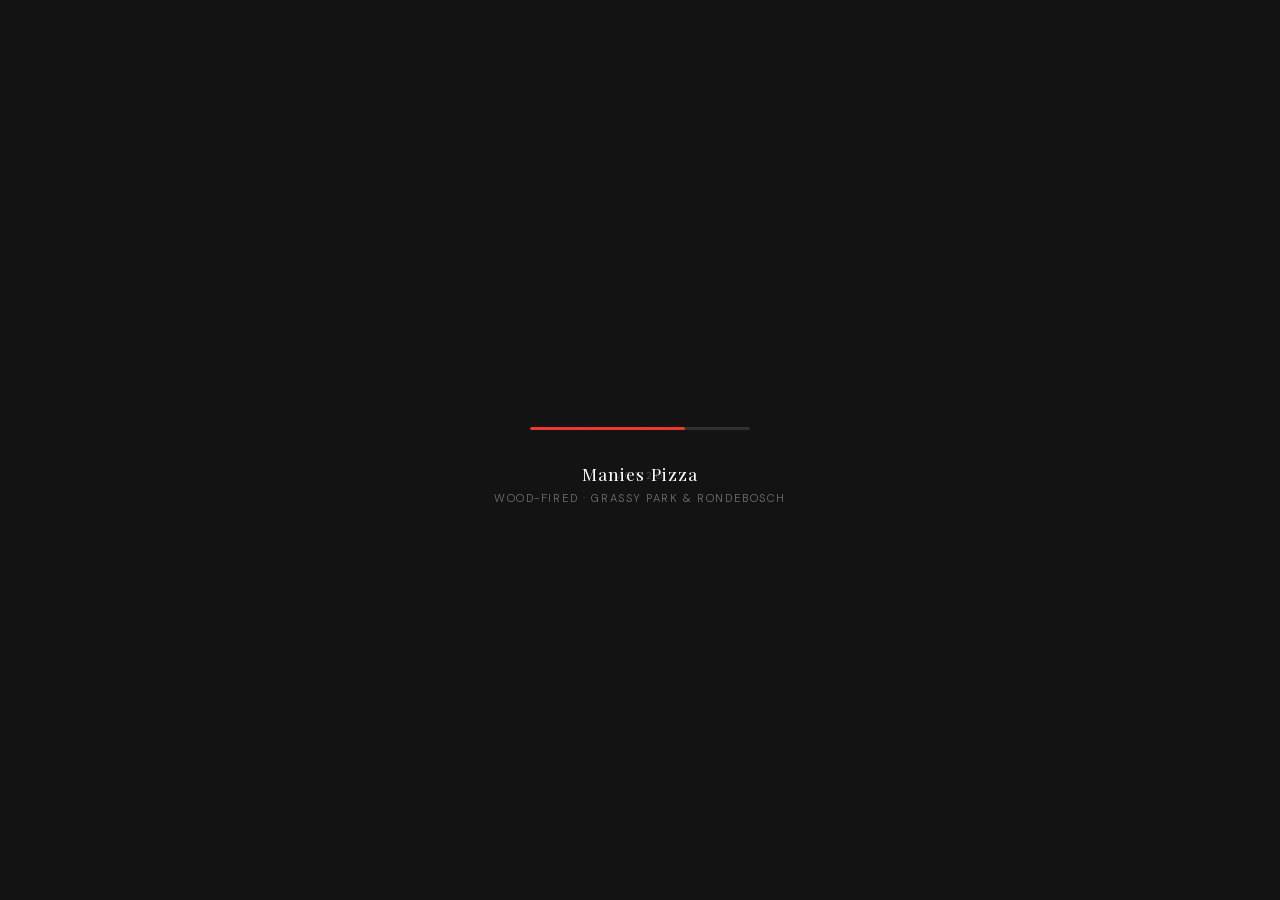
==== commit 699c1fca: "splash, offline/PWA, template config, dead img prune (60MB→18MB), token hoist" ====
--- a/index.html
+++ b/index.html
@@ -6,13 +6,22 @@
   <link rel="manifest" href="/manifest.json" />
   <meta name="theme-color" content="#313131" />
   <title>Manies Pizza</title>
-  <script src="https://cdnjs.cloudflare.com/ajax/libs/gsap/3.12.0/gsap.min.js"></script>
-  <link rel="preconnect" href="https://fonts.googleapis.com" />
-  <link rel="preconnect" href="https://fonts.gstatic.com" crossorigin />
-  <link href="https://fonts.googleapis.com/css2?family=Playfair+Display:ital,wght@0,400;0,600;1,400&family=DM+Sans:wght@300;400;500&display=swap" rel="stylesheet" />
+  <link rel="icon" type="image/png" sizes="192x192" href="img/icon-192.png" />
+  <script src="lib/gsap.min.js"></script>
+  <link rel="stylesheet" href="css/fonts.css" />
   <link rel="stylesheet" href="css/site.css" />
 </head>
 <body>
+  <div id="splash">
+    <div class="splash-logo" id="splash-logo"><img src="img/logo-trans.png" alt="" /></div>
+    <div class="splash-bar"><span id="splash-fill"></span></div>
+    <div class="splash-meta">
+      <div class="splash-tag">Manies Pizza</div>
+      <div class="splash-copy">Wood-fired · Grassy Park &amp; Rondebosch</div>
+      <div class="splash-version">v01.20</div>
+    </div>
+  </div>
+
   <div id="views">
     <section id="home" class="view"></section>
     <section id="services" class="view" style="display:none"></section>
@@ -57,5 +66,10 @@
   </nav>
 
   <script type="module" src="js/app.js"></script>
+  <script>
+    if ("serviceWorker" in navigator) {
+      window.addEventListener("load", () => navigator.serviceWorker.register("/sw.js"));
+    }
+  </script>
 </body>
 </html>
--- a/css/fonts.css
+++ b/css/fonts.css
@@ -0,0 +1,162 @@
+/* latin-ext */
+@font-face {
+  font-family: 'DM Sans';
+  font-style: normal;
+  font-weight: 300;
+  font-display: swap;
+  src: url(../fonts/rP2Yp2ywxg089UriI5-g4vlH9VoD8Cmcqbu6-K6z9mXgjU0.woff2) format('woff2');
+  unicode-range: U+0100-02BA, U+02BD-02C5, U+02C7-02CC, U+02CE-02D7, U+02DD-02FF, U+0304, U+0308, U+0329, U+1D00-1DBF, U+1E00-1E9F, U+1EF2-1EFF, U+2020, U+20A0-20AB, U+20AD-20C0, U+2113, U+2C60-2C7F, U+A720-A7FF;
+}
+/* latin */
+@font-face {
+  font-family: 'DM Sans';
+  font-style: normal;
+  font-weight: 300;
+  font-display: swap;
+  src: url(../fonts/rP2Yp2ywxg089UriI5-g4vlH9VoD8Cmcqbu0-K6z9mXg.woff2) format('woff2');
+  unicode-range: U+0000-00FF, U+0131, U+0152-0153, U+02BB-02BC, U+02C6, U+02DA, U+02DC, U+0304, U+0308, U+0329, U+2000-206F, U+20AC, U+2122, U+2191, U+2193, U+2212, U+2215, U+FEFF, U+FFFD;
+}
+/* latin-ext */
+@font-face {
+  font-family: 'DM Sans';
+  font-style: normal;
+  font-weight: 400;
+  font-display: swap;
+  src: url(../fonts/rP2Yp2ywxg089UriI5-g4vlH9VoD8Cmcqbu6-K6z9mXgjU0.woff2) format('woff2');
+  unicode-range: U+0100-02BA, U+02BD-02C5, U+02C7-02CC, U+02CE-02D7, U+02DD-02FF, U+0304, U+0308, U+0329, U+1D00-1DBF, U+1E00-1E9F, U+1EF2-1EFF, U+2020, U+20A0-20AB, U+20AD-20C0, U+2113, U+2C60-2C7F, U+A720-A7FF;
+}
+/* latin */
+@font-face {
+  font-family: 'DM Sans';
+  font-style: normal;
+  font-weight: 400;
+  font-display: swap;
+  src: url(../fonts/rP2Yp2ywxg089UriI5-g4vlH9VoD8Cmcqbu0-K6z9mXg.woff2) format('woff2');
+  unicode-range: U+0000-00FF, U+0131, U+0152-0153, U+02BB-02BC, U+02C6, U+02DA, U+02DC, U+0304, U+0308, U+0329, U+2000-206F, U+20AC, U+2122, U+2191, U+2193, U+2212, U+2215, U+FEFF, U+FFFD;
+}
+/* latin-ext */
+@font-face {
+  font-family: 'DM Sans';
+  font-style: normal;
+  font-weight: 500;
+  font-display: swap;
+  src: url(../fonts/rP2Yp2ywxg089UriI5-g4vlH9VoD8Cmcqbu6-K6z9mXgjU0.woff2) format('woff2');
+  unicode-range: U+0100-02BA, U+02BD-02C5, U+02C7-02CC, U+02CE-02D7, U+02DD-02FF, U+0304, U+0308, U+0329, U+1D00-1DBF, U+1E00-1E9F, U+1EF2-1EFF, U+2020, U+20A0-20AB, U+20AD-20C0, U+2113, U+2C60-2C7F, U+A720-A7FF;
+}
+/* latin */
+@font-face {
+  font-family: 'DM Sans';
+  font-style: normal;
+  font-weight: 500;
+  font-display: swap;
+  src: url(../fonts/rP2Yp2ywxg089UriI5-g4vlH9VoD8Cmcqbu0-K6z9mXg.woff2) format('woff2');
+  unicode-range: U+0000-00FF, U+0131, U+0152-0153, U+02BB-02BC, U+02C6, U+02DA, U+02DC, U+0304, U+0308, U+0329, U+2000-206F, U+20AC, U+2122, U+2191, U+2193, U+2212, U+2215, U+FEFF, U+FFFD;
+}
+/* cyrillic */
+@font-face {
+  font-family: 'Playfair Display';
+  font-style: italic;
+  font-weight: 400;
+  font-display: swap;
+  src: url(../fonts/nuFRD-vYSZviVYUb_rj3ij__anPXDTnCjmHKM4nYO7KN_qiTXtXA-X-uE0qEE5Do.woff2) format('woff2');
+  unicode-range: U+0301, U+0400-045F, U+0490-0491, U+04B0-04B1, U+2116;
+}
+/* vietnamese */
+@font-face {
+  font-family: 'Playfair Display';
+  font-style: italic;
+  font-weight: 400;
+  font-display: swap;
+  src: url(../fonts/nuFRD-vYSZviVYUb_rj3ij__anPXDTnCjmHKM4nYO7KN_qiTXt7A-X-uE0qEE5Do.woff2) format('woff2');
+  unicode-range: U+0102-0103, U+0110-0111, U+0128-0129, U+0168-0169, U+01A0-01A1, U+01AF-01B0, U+0300-0301, U+0303-0304, U+0308-0309, U+0323, U+0329, U+1EA0-1EF9, U+20AB;
+}
+/* latin-ext */
+@font-face {
+  font-family: 'Playfair Display';
+  font-style: italic;
+  font-weight: 400;
+  font-display: swap;
+  src: url(../fonts/nuFRD-vYSZviVYUb_rj3ij__anPXDTnCjmHKM4nYO7KN_qiTXt_A-X-uE0qEE5Do.woff2) format('woff2');
+  unicode-range: U+0100-02BA, U+02BD-02C5, U+02C7-02CC, U+02CE-02D7, U+02DD-02FF, U+0304, U+0308, U+0329, U+1D00-1DBF, U+1E00-1E9F, U+1EF2-1EFF, U+2020, U+20A0-20AB, U+20AD-20C0, U+2113, U+2C60-2C7F, U+A720-A7FF;
+}
+/* latin */
+@font-face {
+  font-family: 'Playfair Display';
+  font-style: italic;
+  font-weight: 400;
+  font-display: swap;
+  src: url(../fonts/nuFRD-vYSZviVYUb_rj3ij__anPXDTnCjmHKM4nYO7KN_qiTXtHA-X-uE0qEEw.woff2) format('woff2');
+  unicode-range: U+0000-00FF, U+0131, U+0152-0153, U+02BB-02BC, U+02C6, U+02DA, U+02DC, U+0304, U+0308, U+0329, U+2000-206F, U+20AC, U+2122, U+2191, U+2193, U+2212, U+2215, U+FEFF, U+FFFD;
+}
+/* cyrillic */
+@font-face {
+  font-family: 'Playfair Display';
+  font-style: normal;
+  font-weight: 400;
+  font-display: swap;
+  src: url(../fonts/nuFiD-vYSZviVYUb_rj3ij__anPXDTjYgEM86xRbPQ.woff2) format('woff2');
+  unicode-range: U+0301, U+0400-045F, U+0490-0491, U+04B0-04B1, U+2116;
+}
+/* vietnamese */
+@font-face {
+  font-family: 'Playfair Display';
+  font-style: normal;
+  font-weight: 400;
+  font-display: swap;
+  src: url(../fonts/nuFiD-vYSZviVYUb_rj3ij__anPXDTPYgEM86xRbPQ.woff2) format('woff2');
+  unicode-range: U+0102-0103, U+0110-0111, U+0128-0129, U+0168-0169, U+01A0-01A1, U+01AF-01B0, U+0300-0301, U+0303-0304, U+0308-0309, U+0323, U+0329, U+1EA0-1EF9, U+20AB;
+}
+/* latin-ext */
+@font-face {
+  font-family: 'Playfair Display';
+  font-style: normal;
+  font-weight: 400;
+  font-display: swap;
+  src: url(../fonts/nuFiD-vYSZviVYUb_rj3ij__anPXDTLYgEM86xRbPQ.woff2) format('woff2');
+  unicode-range: U+0100-02BA, U+02BD-02C5, U+02C7-02CC, U+02CE-02D7, U+02DD-02FF, U+0304, U+0308, U+0329, U+1D00-1DBF, U+1E00-1E9F, U+1EF2-1EFF, U+2020, U+20A0-20AB, U+20AD-20C0, U+2113, U+2C60-2C7F, U+A720-A7FF;
+}
+/* latin */
+@font-face {
+  font-family: 'Playfair Display';
+  font-style: normal;
+  font-weight: 400;
+  font-display: swap;
+  src: url(../fonts/nuFiD-vYSZviVYUb_rj3ij__anPXDTzYgEM86xQ.woff2) format('woff2');
+  unicode-range: U+0000-00FF, U+0131, U+0152-0153, U+02BB-02BC, U+02C6, U+02DA, U+02DC, U+0304, U+0308, U+0329, U+2000-206F, U+20AC, U+2122, U+2191, U+2193, U+2212, U+2215, U+FEFF, U+FFFD;
+}
+/* cyrillic */
+@font-face {
+  font-family: 'Playfair Display';
+  font-style: normal;
+  font-weight: 600;
+  font-display: swap;
+  src: url(../fonts/nuFiD-vYSZviVYUb_rj3ij__anPXDTjYgEM86xRbPQ.woff2) format('woff2');
+  unicode-range: U+0301, U+0400-045F, U+0490-0491, U+04B0-04B1, U+2116;
+}
+/* vietnamese */
+@font-face {
+  font-family: 'Playfair Display';
+  font-style: normal;
+  font-weight: 600;
+  font-display: swap;
+  src: url(../fonts/nuFiD-vYSZviVYUb_rj3ij__anPXDTPYgEM86xRbPQ.woff2) format('woff2');
+  unicode-range: U+0102-0103, U+0110-0111, U+0128-0129, U+0168-0169, U+01A0-01A1, U+01AF-01B0, U+0300-0301, U+0303-0304, U+0308-0309, U+0323, U+0329, U+1EA0-1EF9, U+20AB;
+}
+/* latin-ext */
+@font-face {
+  font-family: 'Playfair Display';
+  font-style: normal;
+  font-weight: 600;
+  font-display: swap;
+  src: url(../fonts/nuFiD-vYSZviVYUb_rj3ij__anPXDTLYgEM86xRbPQ.woff2) format('woff2');
+  unicode-range: U+0100-02BA, U+02BD-02C5, U+02C7-02CC, U+02CE-02D7, U+02DD-02FF, U+0304, U+0308, U+0329, U+1D00-1DBF, U+1E00-1E9F, U+1EF2-1EFF, U+2020, U+20A0-20AB, U+20AD-20C0, U+2113, U+2C60-2C7F, U+A720-A7FF;
+}
+/* latin */
+@font-face {
+  font-family: 'Playfair Display';
+  font-style: normal;
+  font-weight: 600;
+  font-display: swap;
+  src: url(../fonts/nuFiD-vYSZviVYUb_rj3ij__anPXDTzYgEM86xQ.woff2) format('woff2');
+  unicode-range: U+0000-00FF, U+0131, U+0152-0153, U+02BB-02BC, U+02C6, U+02DA, U+02DC, U+0304, U+0308, U+0329, U+2000-206F, U+20AC, U+2122, U+2191, U+2193, U+2212, U+2215, U+FEFF, U+FFFD;
+}
--- a/css/site.css
+++ b/css/site.css
@@ -4,9 +4,16 @@
   --rule: #d9cfc4;
   --ember: #c0392b;
   --char: #111010;
+  --muted: #6b5c47;
+  --rule: #d9cfc4;
+  --ember: #e93831;
   --cream: #f7f3ee;
   --f-display: 'Playfair Display', Georgia, serif;
   --f-body: 'DM Sans', system-ui, sans-serif;
+  --font-inter: 'DM Sans', system-ui, sans-serif;
+  --font-playfair: 'Playfair Display', Georgia, serif;
+  --gap: clamp(2.5rem, 6vw, 5rem);
+  --prose: clamp(0.9rem, 1.2vw, 1.05rem);
 }
 
 *,
@@ -43,6 +50,7 @@
   margin: 0;
   padding: 0;
   background: #313131;
+  font-family: var(--f-body);
 }
 
 .view {
@@ -1790,3 +1798,79 @@
             font-size: 1rem;
         }
     }
+
+/* ── splash ── */
+#splash {
+  position: fixed;
+  inset: 0;
+  z-index: 10000;
+  background: #131313;
+  display: flex;
+  flex-direction: column;
+  align-items: center;
+  justify-content: center;
+  gap: 2rem;
+  pointer-events: none;
+}
+
+.splash-logo {
+  width: min(62vw, 300px);
+  opacity: 0;
+  transform: scale(0.9);
+}
+
+.splash-logo img {
+  width: 100%;
+  height: auto;
+  display: block;
+}
+
+.splash-bar {
+  width: min(58vw, 220px);
+  height: 3px;
+  background: rgba(255, 255, 255, 0.12);
+  border-radius: 999px;
+  overflow: hidden;
+}
+
+.splash-bar span {
+  display: block;
+  height: 100%;
+  width: 0%;
+  background: linear-gradient(90deg, #ec3734, #e93831);
+  border-radius: 999px;
+}
+
+.splash-meta {
+  text-align: center;
+  color: #fff;
+  font-family: var(--f-body);
+}
+
+.splash-tag {
+  font-family: var(--f-display);
+  font-size: 1.1rem;
+  letter-spacing: 0.06em;
+  color: #fff;
+}
+
+.splash-copy {
+  margin-top: 0.35rem;
+  font-size: 0.7rem;
+  font-weight: 300;
+  letter-spacing: 0.14em;
+  text-transform: uppercase;
+  color: rgba(255, 255, 255, 0.4);
+}
+
+.splash-version {
+  position: absolute;
+  bottom: 1.4rem;
+  left: 50%;
+  transform: translateX(-50%);
+  font-size: 0.65rem;
+  font-weight: 200;
+  letter-spacing: 0.32em;
+  text-transform: uppercase;
+  color: rgba(255, 255, 255, 0.25);
+}
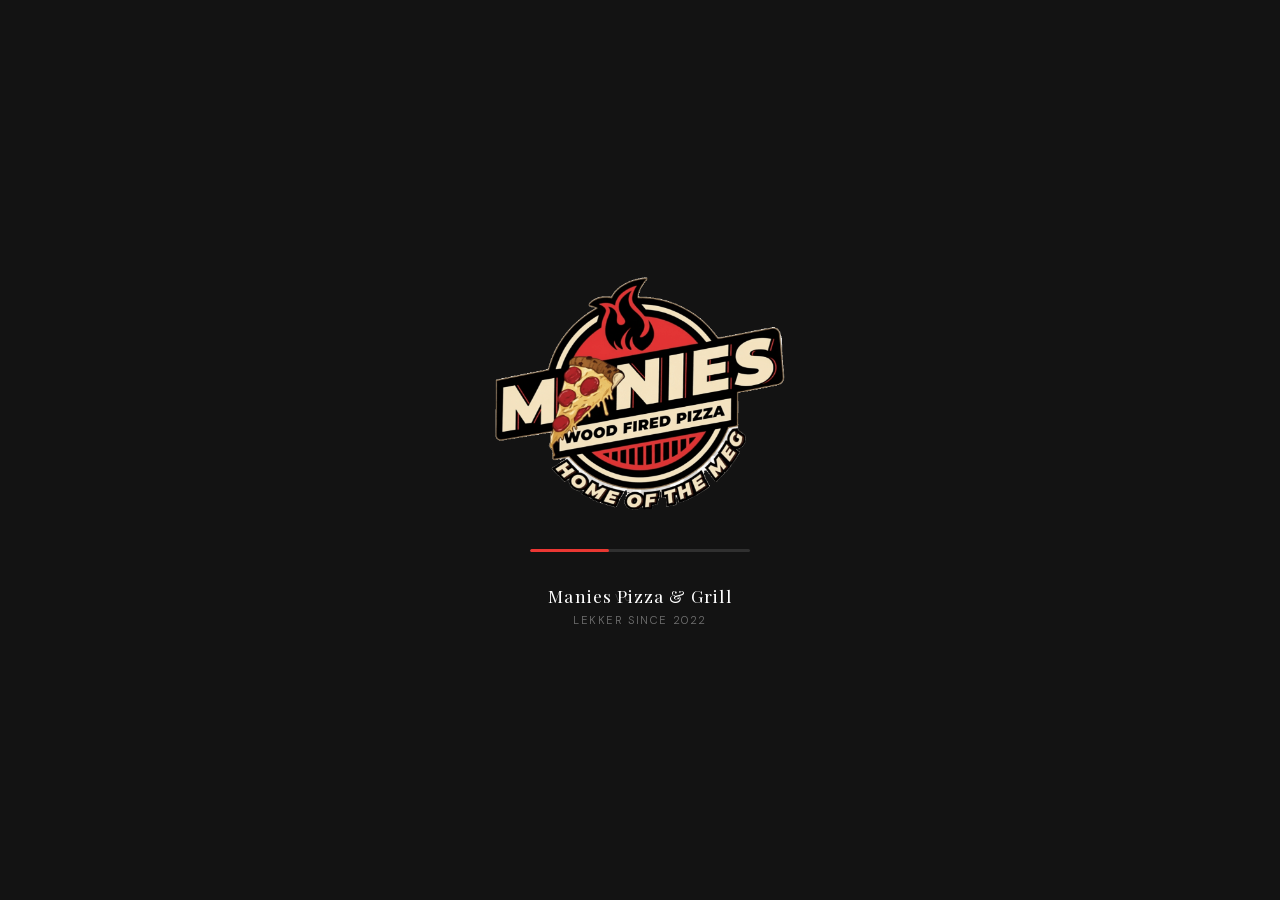
==== commit 4dc07075: "hybrid menu: visual slider cards for items with photos, text-only rows otherwise; nav -> Home + Menu" ====
--- a/index.html
+++ b/index.html
@@ -16,15 +16,14 @@
     <div class="splash-logo" id="splash-logo"><img src="img/logo-trans.png" alt="" /></div>
     <div class="splash-bar"><span id="splash-fill"></span></div>
     <div class="splash-meta">
-      <div class="splash-tag">Manies Pizza</div>
-      <div class="splash-copy">Wood-fired · Grassy Park &amp; Rondebosch</div>
+      <div class="splash-tag">Manies Pizza &amp; Grill </div>
+      <div class="splash-copy">Lekker Since 2022</div>
       <div class="splash-version">v01.20</div>
     </div>
   </div>
 
   <div id="views">
     <section id="home" class="view"></section>
-    <section id="services" class="view" style="display:none"></section>
     <section id="about" class="view" style="display:none"></section>
     <section id="menu" class="view spacious" style="display:none"></section>
   </div>
@@ -62,7 +61,6 @@
     <div class="pill" id="pill"></div>
     <div class="tab active" data-view="home"><img src="img/pizza_1.svg" class="thumb-size" style="transform: rotate3d(1, 1, 15, 180deg);" /></div>
     <div class="tab" data-view="menu"><img src="img/res-menu.svg" class="thumb-size" /></div>
-    <div class="tab" data-view="services">Order</div>
   </nav>
 
   <script type="module" src="js/app.js"></script>
--- a/css/fonts.css
+++ b/css/fonts.css
@@ -1,4 +1,4 @@
-/* latin-ext */
+
 @font-face {
   font-family: 'DM Sans';
   font-style: normal;
@@ -7,7 +7,7 @@
   src: url(../fonts/rP2Yp2ywxg089UriI5-g4vlH9VoD8Cmcqbu6-K6z9mXgjU0.woff2) format('woff2');
   unicode-range: U+0100-02BA, U+02BD-02C5, U+02C7-02CC, U+02CE-02D7, U+02DD-02FF, U+0304, U+0308, U+0329, U+1D00-1DBF, U+1E00-1E9F, U+1EF2-1EFF, U+2020, U+20A0-20AB, U+20AD-20C0, U+2113, U+2C60-2C7F, U+A720-A7FF;
 }
-/* latin */
+
 @font-face {
   font-family: 'DM Sans';
   font-style: normal;
@@ -16,7 +16,7 @@
   src: url(../fonts/rP2Yp2ywxg089UriI5-g4vlH9VoD8Cmcqbu0-K6z9mXg.woff2) format('woff2');
   unicode-range: U+0000-00FF, U+0131, U+0152-0153, U+02BB-02BC, U+02C6, U+02DA, U+02DC, U+0304, U+0308, U+0329, U+2000-206F, U+20AC, U+2122, U+2191, U+2193, U+2212, U+2215, U+FEFF, U+FFFD;
 }
-/* latin-ext */
+
 @font-face {
   font-family: 'DM Sans';
   font-style: normal;
@@ -25,7 +25,7 @@
   src: url(../fonts/rP2Yp2ywxg089UriI5-g4vlH9VoD8Cmcqbu6-K6z9mXgjU0.woff2) format('woff2');
   unicode-range: U+0100-02BA, U+02BD-02C5, U+02C7-02CC, U+02CE-02D7, U+02DD-02FF, U+0304, U+0308, U+0329, U+1D00-1DBF, U+1E00-1E9F, U+1EF2-1EFF, U+2020, U+20A0-20AB, U+20AD-20C0, U+2113, U+2C60-2C7F, U+A720-A7FF;
 }
-/* latin */
+
 @font-face {
   font-family: 'DM Sans';
   font-style: normal;
@@ -34,7 +34,7 @@
   src: url(../fonts/rP2Yp2ywxg089UriI5-g4vlH9VoD8Cmcqbu0-K6z9mXg.woff2) format('woff2');
   unicode-range: U+0000-00FF, U+0131, U+0152-0153, U+02BB-02BC, U+02C6, U+02DA, U+02DC, U+0304, U+0308, U+0329, U+2000-206F, U+20AC, U+2122, U+2191, U+2193, U+2212, U+2215, U+FEFF, U+FFFD;
 }
-/* latin-ext */
+
 @font-face {
   font-family: 'DM Sans';
   font-style: normal;
@@ -43,7 +43,7 @@
   src: url(../fonts/rP2Yp2ywxg089UriI5-g4vlH9VoD8Cmcqbu6-K6z9mXgjU0.woff2) format('woff2');
   unicode-range: U+0100-02BA, U+02BD-02C5, U+02C7-02CC, U+02CE-02D7, U+02DD-02FF, U+0304, U+0308, U+0329, U+1D00-1DBF, U+1E00-1E9F, U+1EF2-1EFF, U+2020, U+20A0-20AB, U+20AD-20C0, U+2113, U+2C60-2C7F, U+A720-A7FF;
 }
-/* latin */
+
 @font-face {
   font-family: 'DM Sans';
   font-style: normal;
@@ -52,7 +52,7 @@
   src: url(../fonts/rP2Yp2ywxg089UriI5-g4vlH9VoD8Cmcqbu0-K6z9mXg.woff2) format('woff2');
   unicode-range: U+0000-00FF, U+0131, U+0152-0153, U+02BB-02BC, U+02C6, U+02DA, U+02DC, U+0304, U+0308, U+0329, U+2000-206F, U+20AC, U+2122, U+2191, U+2193, U+2212, U+2215, U+FEFF, U+FFFD;
 }
-/* cyrillic */
+
 @font-face {
   font-family: 'Playfair Display';
   font-style: italic;
@@ -61,7 +61,7 @@
   src: url(../fonts/nuFRD-vYSZviVYUb_rj3ij__anPXDTnCjmHKM4nYO7KN_qiTXtXA-X-uE0qEE5Do.woff2) format('woff2');
   unicode-range: U+0301, U+0400-045F, U+0490-0491, U+04B0-04B1, U+2116;
 }
-/* vietnamese */
+
 @font-face {
   font-family: 'Playfair Display';
   font-style: italic;
@@ -70,7 +70,7 @@
   src: url(../fonts/nuFRD-vYSZviVYUb_rj3ij__anPXDTnCjmHKM4nYO7KN_qiTXt7A-X-uE0qEE5Do.woff2) format('woff2');
   unicode-range: U+0102-0103, U+0110-0111, U+0128-0129, U+0168-0169, U+01A0-01A1, U+01AF-01B0, U+0300-0301, U+0303-0304, U+0308-0309, U+0323, U+0329, U+1EA0-1EF9, U+20AB;
 }
-/* latin-ext */
+
 @font-face {
   font-family: 'Playfair Display';
   font-style: italic;
@@ -79,7 +79,7 @@
   src: url(../fonts/nuFRD-vYSZviVYUb_rj3ij__anPXDTnCjmHKM4nYO7KN_qiTXt_A-X-uE0qEE5Do.woff2) format('woff2');
   unicode-range: U+0100-02BA, U+02BD-02C5, U+02C7-02CC, U+02CE-02D7, U+02DD-02FF, U+0304, U+0308, U+0329, U+1D00-1DBF, U+1E00-1E9F, U+1EF2-1EFF, U+2020, U+20A0-20AB, U+20AD-20C0, U+2113, U+2C60-2C7F, U+A720-A7FF;
 }
-/* latin */
+
 @font-face {
   font-family: 'Playfair Display';
   font-style: italic;
@@ -88,7 +88,7 @@
   src: url(../fonts/nuFRD-vYSZviVYUb_rj3ij__anPXDTnCjmHKM4nYO7KN_qiTXtHA-X-uE0qEEw.woff2) format('woff2');
   unicode-range: U+0000-00FF, U+0131, U+0152-0153, U+02BB-02BC, U+02C6, U+02DA, U+02DC, U+0304, U+0308, U+0329, U+2000-206F, U+20AC, U+2122, U+2191, U+2193, U+2212, U+2215, U+FEFF, U+FFFD;
 }
-/* cyrillic */
+
 @font-face {
   font-family: 'Playfair Display';
   font-style: normal;
@@ -97,7 +97,7 @@
   src: url(../fonts/nuFiD-vYSZviVYUb_rj3ij__anPXDTjYgEM86xRbPQ.woff2) format('woff2');
   unicode-range: U+0301, U+0400-045F, U+0490-0491, U+04B0-04B1, U+2116;
 }
-/* vietnamese */
+
 @font-face {
   font-family: 'Playfair Display';
   font-style: normal;
@@ -106,7 +106,7 @@
   src: url(../fonts/nuFiD-vYSZviVYUb_rj3ij__anPXDTPYgEM86xRbPQ.woff2) format('woff2');
   unicode-range: U+0102-0103, U+0110-0111, U+0128-0129, U+0168-0169, U+01A0-01A1, U+01AF-01B0, U+0300-0301, U+0303-0304, U+0308-0309, U+0323, U+0329, U+1EA0-1EF9, U+20AB;
 }
-/* latin-ext */
+
 @font-face {
   font-family: 'Playfair Display';
   font-style: normal;
@@ -115,7 +115,7 @@
   src: url(../fonts/nuFiD-vYSZviVYUb_rj3ij__anPXDTLYgEM86xRbPQ.woff2) format('woff2');
   unicode-range: U+0100-02BA, U+02BD-02C5, U+02C7-02CC, U+02CE-02D7, U+02DD-02FF, U+0304, U+0308, U+0329, U+1D00-1DBF, U+1E00-1E9F, U+1EF2-1EFF, U+2020, U+20A0-20AB, U+20AD-20C0, U+2113, U+2C60-2C7F, U+A720-A7FF;
 }
-/* latin */
+
 @font-face {
   font-family: 'Playfair Display';
   font-style: normal;
@@ -124,7 +124,7 @@
   src: url(../fonts/nuFiD-vYSZviVYUb_rj3ij__anPXDTzYgEM86xQ.woff2) format('woff2');
   unicode-range: U+0000-00FF, U+0131, U+0152-0153, U+02BB-02BC, U+02C6, U+02DA, U+02DC, U+0304, U+0308, U+0329, U+2000-206F, U+20AC, U+2122, U+2191, U+2193, U+2212, U+2215, U+FEFF, U+FFFD;
 }
-/* cyrillic */
+
 @font-face {
   font-family: 'Playfair Display';
   font-style: normal;
@@ -133,7 +133,7 @@
   src: url(../fonts/nuFiD-vYSZviVYUb_rj3ij__anPXDTjYgEM86xRbPQ.woff2) format('woff2');
   unicode-range: U+0301, U+0400-045F, U+0490-0491, U+04B0-04B1, U+2116;
 }
-/* vietnamese */
+
 @font-face {
   font-family: 'Playfair Display';
   font-style: normal;
@@ -142,7 +142,7 @@
   src: url(../fonts/nuFiD-vYSZviVYUb_rj3ij__anPXDTPYgEM86xRbPQ.woff2) format('woff2');
   unicode-range: U+0102-0103, U+0110-0111, U+0128-0129, U+0168-0169, U+01A0-01A1, U+01AF-01B0, U+0300-0301, U+0303-0304, U+0308-0309, U+0323, U+0329, U+1EA0-1EF9, U+20AB;
 }
-/* latin-ext */
+
 @font-face {
   font-family: 'Playfair Display';
   font-style: normal;
@@ -151,7 +151,7 @@
   src: url(../fonts/nuFiD-vYSZviVYUb_rj3ij__anPXDTLYgEM86xRbPQ.woff2) format('woff2');
   unicode-range: U+0100-02BA, U+02BD-02C5, U+02C7-02CC, U+02CE-02D7, U+02DD-02FF, U+0304, U+0308, U+0329, U+1D00-1DBF, U+1E00-1E9F, U+1EF2-1EFF, U+2020, U+20A0-20AB, U+20AD-20C0, U+2113, U+2C60-2C7F, U+A720-A7FF;
 }
-/* latin */
+
 @font-face {
   font-family: 'Playfair Display';
   font-style: normal;
--- a/css/site.css
+++ b/css/site.css
@@ -151,7 +151,7 @@
 
 .sticky-header.visible {
   transform: translateY(0);
-  background-image: url(../img/logo.jpg);
+  background-image: url(../img/logo.webp);
   background-size: 140px;
   background-repeat: no-repeat;
   background-color: #313131;
@@ -191,7 +191,7 @@
   transition: padding-top 0.3s ease;
 }
 
-.menu-section.with-sticky {
+.menu-section.sticky-active {
   padding-top: 100px;
 }
 
@@ -649,7 +649,6 @@
   opacity: 1;
 }
 
-/* ── text menu ── */
 .mn-menu {
   font-family: var(--f-body);
   color: var(--ink);
@@ -677,7 +676,7 @@
 
 .mn-category-name {
   font-family: var(--f-display);
-  font-size: clamp(1.15rem, 2.2vw, 2rem);
+  font-size: clamp(1.15rem, 2.2vw, 2.6rem);
   font-weight: 600;
   letter-spacing: -0.01em;
   color: var(--ink);
@@ -726,7 +725,7 @@
 
 .mn-item-name {
   font-family: var(--f-display);
-  font-size: clamp(0.9rem, 1.4vw, 1.35rem);
+  font-size: clamp(0.9rem, 1.4vw, 1.7rem);
   font-weight: 400;
   grid-column: 1;
   grid-row: 1;
@@ -734,7 +733,7 @@
 }
 
 .mn-item-desc {
-  font-size: clamp(0.72rem, 1.05vw, 1rem);
+  font-size: clamp(0.72rem, 1.05vw, 1.25rem);
   font-weight: 300;
   color: var(--muted);
   grid-column: 1;
@@ -760,7 +759,7 @@
 }
 
 .mn-price-cell {
-  font-size: clamp(0.7rem, 1vw, 0.95rem);
+  font-size: clamp(0.7rem, 1vw, 1.1rem);
   font-weight: 500;
   color: var(--ink);
   text-align: right;
@@ -792,7 +791,100 @@
   padding: 5px 28px;
 }
 
-/* ── home view ── */
+.mn-item-visual {
+  padding: 0;
+  border-top: none;
+}
+
+.mn-slider {
+  display: flex;
+  gap: clamp(0.6rem, 1.2vw, 1rem);
+  overflow-x: auto;
+  scroll-snap-type: x mandatory;
+  -webkit-overflow-scrolling: touch;
+  scrollbar-width: none;
+  padding: clamp(0.6rem, 1.2vw, 1rem) 0;
+}
+
+.mn-slider::-webkit-scrollbar {
+  display: none;
+}
+
+.mn-slide {
+  position: relative;
+  flex: 0 0 min(700px, 100%);
+  scroll-snap-align: start;
+  border-radius: 16px;
+  aspect-ratio: 1 / 1;
+  max-height: 72vh;
+  background-size: cover;
+  background-position: center;
+  display: flex;
+  flex-direction: column;
+  justify-content: flex-start;
+  gap: clamp(0.5rem, 1.4vw, 1rem);
+  padding: clamp(1rem, 3vw, 1.8rem);
+}
+
+.mn-slide::before {
+  content: "";
+  position: absolute;
+  inset: 0;
+  border-radius: inherit;
+  background: linear-gradient(180deg, transparent 55%, rgba(0, 0, 0, 0.35) 100%);
+  pointer-events: none;
+}
+
+.mn-slide .mn-item-name {
+  background: var(--char);
+  color: #fff;
+  align-self: flex-start;
+  padding: 0.3rem 0.8rem;
+  font-size: clamp(1.4rem, 3.2vw, 2.4rem);
+  line-height: 1.1;
+}
+
+.mn-slide .mn-item-desc {
+  background: #fff;
+  color: var(--ink);
+  align-self: flex-start;
+  padding: 0.4rem 0.8rem;
+  font-size: clamp(0.95rem, 1.8vw, 1.35rem);
+  line-height: 1.35;
+  max-width: 30ch;
+}
+
+.mn-slide .mn-prices {
+  margin-top: auto;
+  flex-wrap: wrap;
+  gap: clamp(0.35rem, 1.1vw, 0.8rem);
+  justify-content: flex-start;
+  position: relative;
+  z-index: 1;
+}
+
+.mn-slide .mn-price-cell {
+  font-size: clamp(0.85rem, 1.5vw, 1.15rem);
+  color: #fff;
+  background: rgba(0, 0, 0, 0.55);
+  border: 1.5px solid #fff;
+  border-radius: 999px;
+  padding: 0.35rem 0.85rem;
+  text-align: center;
+  min-width: 0;
+  font-weight: 600;
+}
+
+.mn-slide .mn-price-cell.mn-empty {
+  opacity: 0;
+  border: none;
+  background: none;
+}
+
+.mn-slide .mn-price-cell:not(.mn-empty):hover {
+  background: #fff;
+  color: var(--char);
+}
 
   
   
@@ -1160,7 +1252,7 @@
     
   }
 
-  .gr-widget {
+.gr-widget {
     --gr-bg: #131313;
     --gr-card: #1c1c1c;
     --gr-border: #2b2b2b;
@@ -1415,391 +1507,6 @@
     }
   }
 
-
-/* ── about view ── */
-
-    * {
-        margin: 0;
-        padding: 0;
-        box-sizing: border-box;
-    }
-
-    
-
-    .work-fragment {
-        font-family: var(--font-inter);
-        line-height: 1.6;
-        color: #1a1a1a;
-        background: #fefefe;
-    }
-
-    .magazine-header {
-        background: #313131;
-        color: white;
-        padding: 1rem 0;
-        text-align: center;
-        font-size: 0.9rem;
-        letter-spacing: 3px;
-        font-weight: 500;
-    }
-
-    .hero-section {
-        position: relative;
-        height: 100vh;
-        background: url(img/manies-mural.jpeg) no-repeat center center;
-        background-size: cover;
-        background-position: center;
-        display: flex;
-        align-items: center;
-        justify-content: center;
-        text-align: center;
-        color: white;
-    }
-
-    .hero-content {
-        max-width: 800px;
-        padding: 2rem;
-        color: black;
-    }
-
-    .hero-category {
-        font-size: 0.9rem;
-        letter-spacing: 2px;
-        text-transform: uppercase;
-        margin-bottom: 1rem;
-        opacity: 0.9;
-        color: white;
-    }
-
-    .hero-title {
-        font-family: var(--font-playfair);
-        font-size: 4.5rem;
-        font-weight: 700;
-        line-height: 1.1;
-        margin-bottom: 1.5rem;
-        color: white;
-    }
-
-    .hero-subtitle {
-        font-size: 1.4rem;
-        font-weight: 300;
-        line-height: 1.4;
-        opacity: 0.95;
-        margin-bottom: 2rem;
-        background-color: white;
-        color: black;
-        display: inline;
-        padding: .1rem;
-    }
-
-    .hero-byline {
-        font-size: 0.95rem;
-        font-weight: normal;
-        letter-spacing: 0px;
-        border-top: 1px solid rgba(255, 255, 255, 0.3);
-        padding-top: 1rem;
-        margin-top: 2rem;
-        color: white;
-    }
-
-    .article-container {
-        max-width: 900px;
-        margin: 0 auto;
-        padding: 4rem 2rem;
-        font-family: var(--f-display);
-    }
-
-    .article-meta {
-        text-align: center;
-        margin-bottom: 4rem;
-        padding-bottom: 2rem;
-        border-bottom: 1px solid #eee;
-    }
-
-    .article-date {
-        font-size: 0.9rem;
-        color: #666;
-        margin-bottom: 0.5rem;
-    }
-
-    .article-read-time {
-        font-size: 0.85rem;
-        color: #999;
-    }
-
-    .dropcap {
-        float: left;
-        font-family: var(--font-playfair);
-        font-size: 4.5rem;
-        line-height: 1;
-        padding-right: 8px;
-        padding-top: 4px;
-        margin-right: 8px;
-        color: #D2691E;
-        font-weight: 600;
-    }
-
-    .article-text {
-        font-size: 1.1rem;
-        line-height: 1.8;
-        margin-bottom: 2rem;
-    }
-
-    .article-text p {
-        margin-bottom: 1.5rem;
-        text-align: justify;
-    }
-
-    .pullquote {
-        font-family: var(--font-playfair);
-        font-size: 1.8rem;
-        font-style: italic;
-        text-align: center;
-        color: #8B4513;
-        margin: 3rem 0;
-        padding: 2rem;
-        border-left: 4px solid #D2691E;
-        background: rgba(210, 105, 30, 0.03);
-        position: relative;
-    }
-
-    .pullquote::before {
-        content: '"';
-        font-size: 4rem;
-        position: absolute;
-        left: 1rem;
-        top: 0.5rem;
-        color: #D2691E;
-        opacity: 0.3;
-    }
-
-    .section-break {
-        text-align: center;
-        margin: 4rem 0;
-        font-size: 1.5rem;
-        color: #D2691E;
-    }
-
-    .image-caption {
-        font-size: 0.9rem;
-        color: #666;
-        font-style: italic;
-        text-align: center;
-        margin-top: 1rem;
-        line-height: 1.4;
-    }
-
-    .image-placeholder {
-        width: 100%;
-        height: auto;
-        background: linear-gradient(45deg, #f8f8f8, #e8e8e8);
-        border-radius: 8px;
-        display: flex;
-        align-items: center;
-        justify-content: center;
-        margin: 3rem 0;
-        border: 2px dashed #D2691E;
-        color: #8B4513;
-        font-style: italic;
-        font-size: 1rem;
-        text-align: center;
-        padding: 2rem;
-    }
-
-    .sidebar-fact {
-        background: #f9f9f9;
-        padding: 2rem;
-        margin: 3rem 0;
-        border-left: 4px solid #D2691E;
-        font-size: 0.95rem;
-    }
-
-    .sidebar-fact h3 {
-        font-family: var(--font-playfair);
-        font-size: 1.3rem;
-        margin-bottom: 1rem;
-        color: #8B4513;
-    }
-
-    .emphasis {
-        font-style: italic;
-        color: #D2691E;
-        font-weight: 500;
-    }
-
-    .author-bio {
-        padding: 2rem 2rem 4rem;
-        border-radius: 8px;
-        font-size: 0.95rem;
-        line-height: 1.6;
-    }
-
-    .author-bio h4 {
-        font-family: var(--font-playfair);
-        font-size: 1.2rem;
-        margin-bottom: 1rem;
-        color: #8B4513;
-    }
-
-    @media (max-width: 768px) {
-        .hero-title {
-            font-size: 2.5rem;
-        }
-
-        .hero-subtitle {
-            font-size: 1.1rem;
-        }
-
-        .article-container {
-            padding: 2rem 1rem;
-        }
-
-        .pullquote {
-            font-size: 1.4rem;
-            margin: 2rem 0;
-        }
-
-        .dropcap {
-            font-size: 3.5rem;
-        }
-    }
-
-    .fade-in {
-        opacity: 1;
-        transform: translateY(0);
-        transition: all 0.8s ease;
-    }
-
-    .fade-in.visible {
-        opacity: 1;
-        transform: translateY(0);
-    }
-
-    .overlay {
-        width: 100%;
-        height: 100%;
-        background-color: #00000087;
-        position: absolute;
-        top: 0;
-        left: 0;
-    }
-
-    0,700;1,400&family=Merriweather:ital,wght@0,300;0,400;0,700;1,300&display=swap');
-
-    .premium-editorial-container {
-        font-family: 'Merriweather', 'Georgia', serif;
-        background-color: #fdfdfd;
-        color: #222;
-        max-width: 800px;
-        margin: 6rem auto;
-        padding: 0 2rem;
-        line-height: 1.8;
-        -webkit-font-smoothing: antialiased;
-        -moz-osx-font-smoothing: grayscale;
-    }
-
-    .premium-editorial-container header {
-        text-align: center;
-        margin-bottom: 3rem;
-        border-bottom: 1px solid #e0e0e0;
-        padding-bottom: 2rem;
-    }
-
-    .premium-editorial-container .category {
-        font-family: 'Helvetica Neue', 'Arial', sans-serif;
-        text-transform: uppercase;
-        letter-spacing: 2px;
-        font-size: 0.75rem;
-        color: #888;
-        margin-bottom: 1rem;
-        display: block;
-    }
-
-    .premium-editorial-container h1 {
-        font-family: 'Playfair Display', 'Georgia', serif;
-        font-size: 3.5rem;
-        line-height: 1.1;
-        font-weight: 700;
-        margin: 0 auto 1rem auto;
-        color: #111;
-    }
-
-    .premium-editorial-container .subtitle {
-        font-family: 'Playfair Display', 'Georgia', serif;
-        font-style: italic;
-        font-size: 1.5rem;
-        color: #555;
-        margin: 0;
-        font-weight: 300;
-    }
-
-    .premium-editorial-container .story-content p {
-        font-size: 1.125rem;
-        margin-bottom: 1.75rem;
-        color: #333;
-    }
-
-    .premium-editorial-container .story-content p:first-of-type::first-letter {
-        float: left;
-        font-family: 'Playfair Display', 'Georgia', serif;
-        font-size: 5.5rem;
-        line-height: 0.8;
-        padding-top: 4px;
-        padding-right: 12px;
-        padding-left: 3px;
-        color: #111;
-    }
-
-    .premium-editorial-container blockquote {
-        font-family: 'Playfair Display', 'Georgia', serif;
-        font-size: 1.75rem;
-        font-style: italic;
-        text-align: center;
-        margin: 3rem 0;
-        color: #444;
-        border-left: none;
-        padding-left: 0;
-    }
-
-    .premium-editorial-container blockquote::before {
-        content: "“";
-        display: block;
-        font-size: 4rem;
-        line-height: 0;
-        margin-bottom: -20px;
-        color: #ddd;
-    }
-
-    .premium-editorial-container footer {
-        margin-top: 4rem;
-        padding-top: 2rem;
-        border-top: 1px solid #e0e0e0;
-        text-align: center;
-    }
-
-    .premium-editorial-container .author-bio {
-        font-family: 'Helvetica Neue', 'Arial', sans-serif;
-        font-size: 0.85rem;
-        color: #777;
-
-    }
-
-    @media (max-width: 768px) {
-        .premium-editorial-container {
-            margin: 3rem 0;
-            padding: 0 1.5rem;
-        }
-
-        .premium-editorial-container h1 {
-            font-size: 2.5rem;
-        }
-
-        .premium-editorial-container .story-content p {
-            font-size: 1rem;
-        }
-    }
-
-/* ── splash ── */
 #splash {
   position: fixed;
   inset: 0;
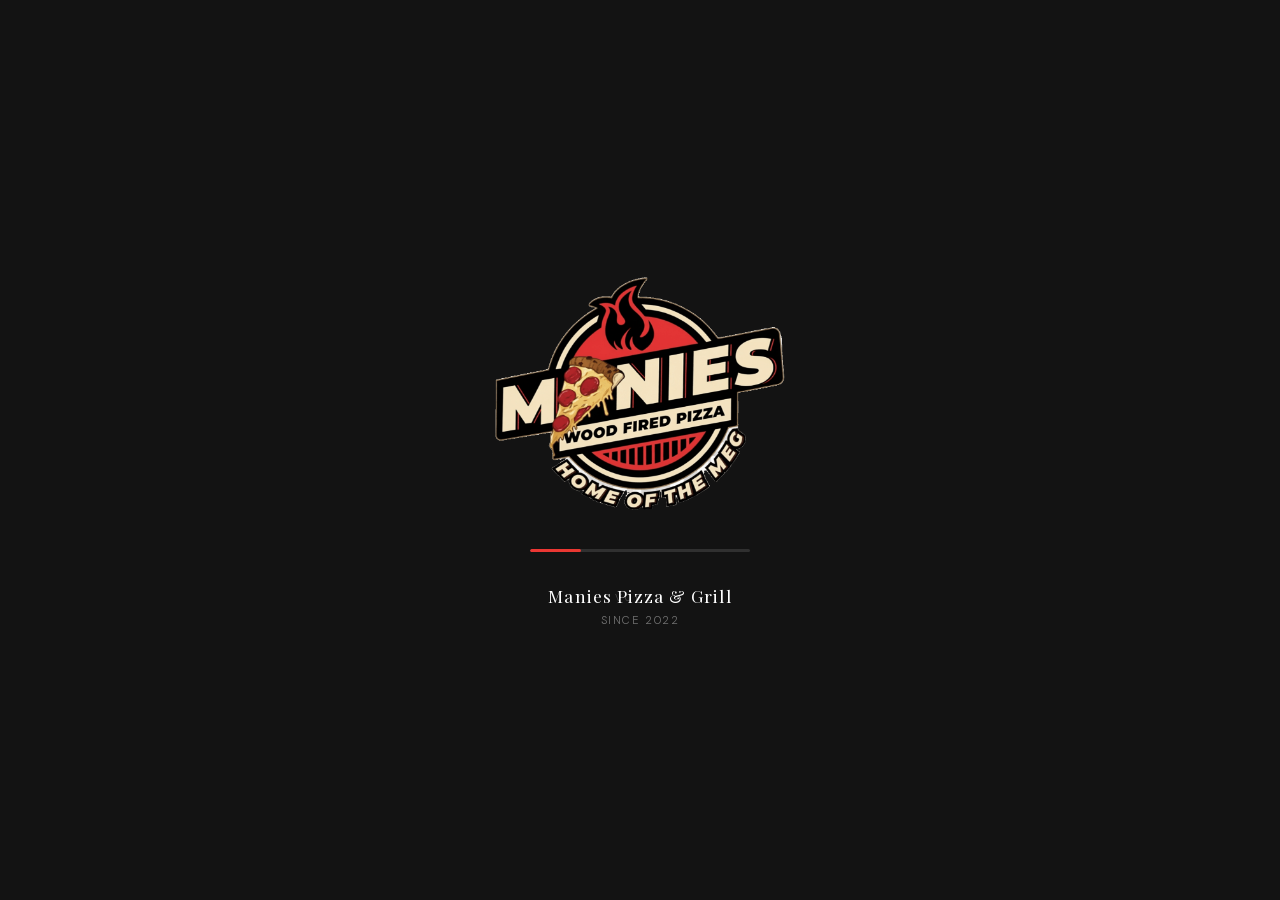
==== commit 8da6225a: "menu polish: highlight span hugs desc text, home tab active on load - desc: white bg moved from .mn-" ====
--- a/index.html
+++ b/index.html
@@ -17,7 +17,7 @@
     <div class="splash-bar"><span id="splash-fill"></span></div>
     <div class="splash-meta">
       <div class="splash-tag">Manies Pizza &amp; Grill </div>
-      <div class="splash-copy">Lekker Since 2022</div>
+      <div class="splash-copy">Since 2022</div>
       <div class="splash-version">v01.20</div>
     </div>
   </div>
--- a/css/site.css
+++ b/css/site.css
@@ -652,7 +652,7 @@
 .mn-menu {
   font-family: var(--f-body);
   color: var(--ink);
-  max-width: 860px;
+  max-width: fit-content;
   width: 100%;
   margin: 0 auto 50vh;
 }
@@ -676,7 +676,7 @@
 
 .mn-category-name {
   font-family: var(--f-display);
-  font-size: clamp(1.15rem, 2.2vw, 2.6rem);
+  font-size: clamp(3.15rem, 2.2vw, 2.6rem);
   font-weight: 600;
   letter-spacing: -0.01em;
   color: var(--ink);
@@ -684,7 +684,7 @@
 }
 
 .mn-size-legend {
-  display: flex;
+  display: none;
   gap: clamp(0.5rem, 1.5vw, 1.4rem);
   margin-left: auto;
   flex-shrink: 0;
@@ -840,18 +840,21 @@
   color: #fff;
   align-self: flex-start;
   padding: 0.3rem 0.8rem;
-  font-size: clamp(1.4rem, 3.2vw, 2.4rem);
+  font-size: clamp(2.4rem, 3.2vw, 4.4rem);
   line-height: 1.1;
 }
 
 .mn-slide .mn-item-desc {
-  background: #fff;
   color: var(--ink);
   align-self: flex-start;
-  padding: 0.4rem 0.8rem;
   font-size: clamp(0.95rem, 1.8vw, 1.35rem);
   line-height: 1.35;
   max-width: 30ch;
+}
+
+.mn-slide .mn-item-desc .highlight {
+  background: #fff;
+  padding: 0.4rem 0.8rem;
 }
 
 .mn-slide .mn-prices {
@@ -873,19 +876,35 @@
   text-align: center;
   min-width: 0;
   font-weight: 600;
+  box-shadow: 0 5px #ffffff;
+}
+
+.mn-slide .mn-price-cell:active {
+  font-size: clamp(0.85rem, 1.5vw, 1.15rem);
+  color: #fff;
+  background: rgba(0, 0, 0, 0.55);
+  border: 1.5px solid #fff;
+  border-radius: 999px;
+  padding: 0.35rem 0.85rem;
+  text-align: center;
+  min-width: 0;
+  font-weight: 600;
+  box-shadow: none;
+  transform: translateY(5px);
 }
 
 .mn-slide .mn-price-cell.mn-empty {
   opacity: 0;
   border: none;
   background: none;
-}
-
-.mn-slide .mn-price-cell:not(.mn-empty):hover {
+  display: none;
+}
+
+/*.mn-slide .mn-price-cell:not(.mn-empty):hover {
   background: #fff;
   color: var(--char);
 }
-
+*/
   
   
 
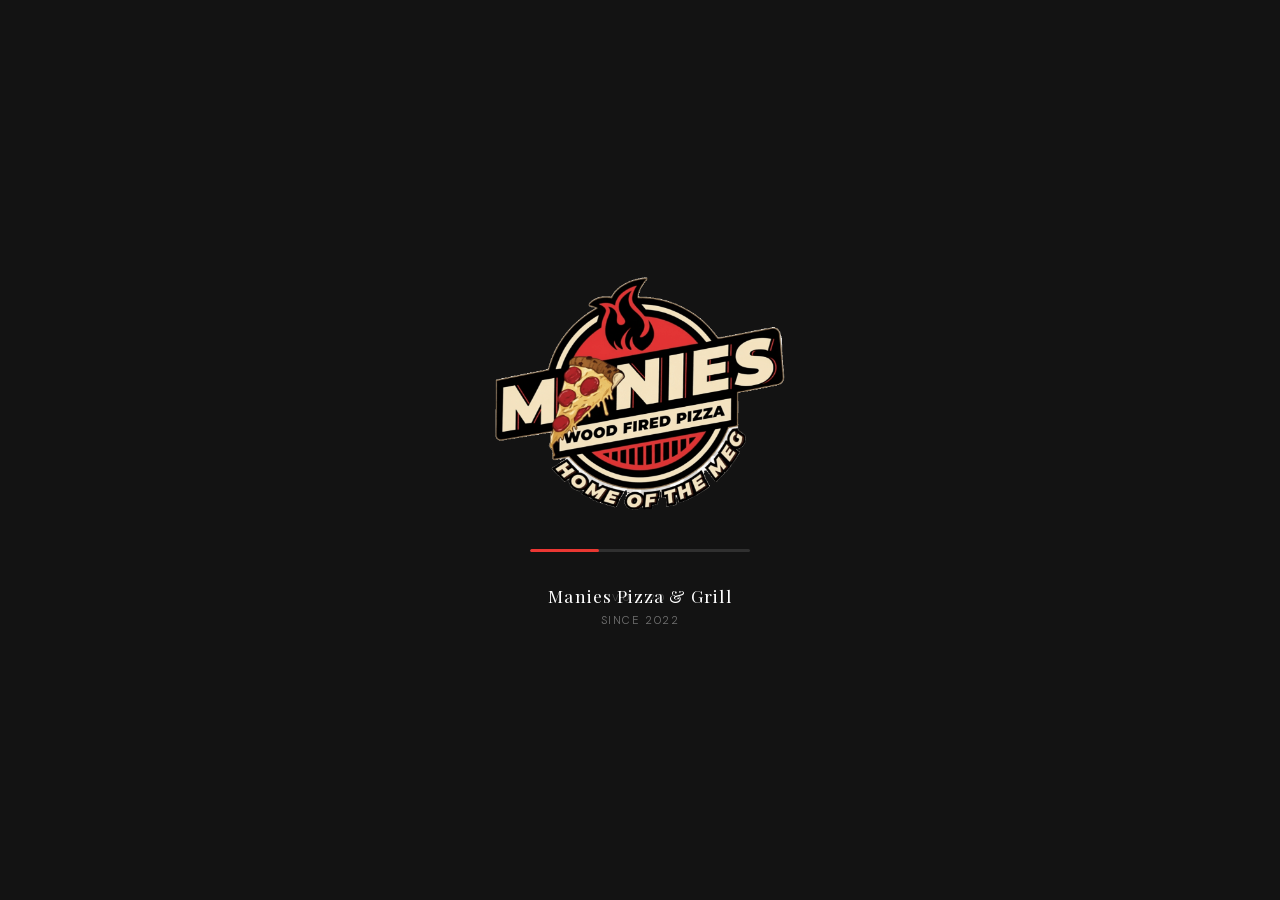
==== commit 1aad0aaf: "Polish: sync view switching, restore categories bar, end-of-line footer - Rewrite showView to swap v" ====
--- a/index.html
+++ b/index.html
@@ -3,7 +3,6 @@
 <head>
   <meta charset="UTF-8" />
   <meta name="viewport" content="width=device-width, initial-scale=1.0" />
-  <link rel="manifest" href="/manifest.json" />
   <meta name="theme-color" content="#313131" />
   <title>Manies Pizza</title>
   <link rel="icon" type="image/png" sizes="192x192" href="img/icon-192.png" />
@@ -18,7 +17,7 @@
     <div class="splash-meta">
       <div class="splash-tag">Manies Pizza &amp; Grill </div>
       <div class="splash-copy">Since 2022</div>
-      <div class="splash-version">v01.20</div>
+      <div class="splash-version">v0.1.20</div>
     </div>
   </div>
 
@@ -39,8 +38,8 @@
       <div class="empty-cart">Your cart is empty</div>
     </div>
     <div class="cart-store">
-      <input type="radio" id="store1" name="store" value="27628859986" checked /><label for="store1">Grassy Park</label>
-      <input type="radio" id="store2" name="store" value="27616202816" /><label for="store2">Rondebosch East</label>
+      <input type="radio" id="store1" name="store" value="27628859986" checked /><label for="store1">&nbsp;Grassy Park</label>
+      <input type="radio" id="store2" name="store" value="27616202816" /><label for="store2">&nbsp;Rondebosch East</label>
     </div>
     <div class="cart-bottom" id="cart-bottom">
       <div class="cart-total">
@@ -64,10 +63,5 @@
   </nav>
 
   <script type="module" src="js/app.js"></script>
-  <script>
-    if ("serviceWorker" in navigator) {
-      window.addEventListener("load", () => navigator.serviceWorker.register("/sw.js"));
-    }
-  </script>
 </body>
 </html>
--- a/css/site.css
+++ b/css/site.css
@@ -649,12 +649,102 @@
   opacity: 1;
 }
 
+.mn-cats {
+  position: sticky;
+  top: 0;
+  z-index: 50;
+  display: flex;
+  gap: 1rem;
+  overflow-x: auto;
+  scroll-snap-type: x proximity;
+  -webkit-overflow-scrolling: touch;
+  padding: 0.9rem clamp(1.2rem, 5vw, 3.5rem) 0.7rem;
+  background: var(--cream);
+}
+
+.mn-cats::-webkit-scrollbar {
+  display: none;
+}
+
+.category-btn {
+  flex: 0 0 auto;
+  scroll-snap-align: center;
+  border: 1px solid rgba(26, 18, 8, 0.35);
+  border-radius: 14px;
+  background: #f7f3ee;
+  color: #1a1208;
+  font-family: var(--f-body);
+  font-size: 0.95rem;
+  font-weight: 500;
+  padding: 0.55em 1.1em;
+  cursor: pointer;
+  transition: background 0.2s, color 0.2s;
+}
+
+.category-btn[data-category="Steak"],
+.category-btn[data-category="Meat"],
+.category-btn[data-category="Gourmet"] {
+  border-color: #ad5553;
+}
+
+.category-btn[data-category="Steak"].active,
+.category-btn[data-category="Steak"]:hover,
+.category-btn[data-category="Meat"].active,
+.category-btn[data-category="Meat"]:hover,
+.category-btn[data-category="Gourmet"].active,
+.category-btn[data-category="Gourmet"]:hover {
+  background: #ad5553;
+  color: #fff;
+}
+
+.category-btn[data-category="Chicken"].active,
+.category-btn[data-category="Chicken"]:hover {
+  background: #d3cf75;
+  color: #1a1a1a;
+}
+
+.category-btn[data-category="Seafood"].active,
+.category-btn[data-category="Seafood"]:hover {
+  background: #4262ab;
+  color: #fff;
+}
+
+.category-btn[data-category="Vegetarian"].active,
+.category-btn[data-category="Vegetarian"]:hover {
+  background: #5b8472;
+  color: #fff;
+}
+
+.category-btn[data-category="Burgers"].active,
+.category-btn[data-category="Burgers"]:hover,
+.category-btn[data-category="Pastas"].active,
+.category-btn[data-category="Pastas"]:hover,
+.category-btn[data-category="Grills"].active,
+.category-btn[data-category="Grills"]:hover,
+.category-btn[data-category="Sandwiches"].active,
+.category-btn[data-category="Sandwiches"]:hover,
+.category-btn[data-category="Milkshakes"].active,
+.category-btn[data-category="Milkshakes"]:hover,
+.category-btn[data-category="Desserts"].active,
+.category-btn[data-category="Desserts"]:hover,
+.category-btn[data-category="Extras"].active,
+.category-btn[data-category="Extras"]:hover,
+.category-btn[data-category="Sides"].active,
+.category-btn[data-category="Sides"]:hover {
+  background: #2c2e39;
+  color: #fff;
+}
+
 .mn-menu {
   font-family: var(--f-body);
   color: var(--ink);
   max-width: fit-content;
   width: 100%;
   margin: 0 auto 50vh;
+}
+
+.mn-section {
+  scroll-margin-top: 112px;
 }
 
 .mn-section {
@@ -1600,3 +1690,20 @@
   text-transform: uppercase;
   color: rgba(255, 255, 255, 0.25);
 }
+
+[data-eol] {
+  height: 100svh;
+  display: flex;
+  align-items: center;
+  justify-content: center;
+  background: var(--char);
+}
+
+[data-eol] p {
+  font-family: var(--f-body);
+  font-size: clamp(0.65rem, 0.9vw, 0.8rem);
+  font-weight: 300;
+  letter-spacing: 0.3em;
+  text-transform: lowercase;
+  color: rgba(255, 255, 255, 0.35);
+}
